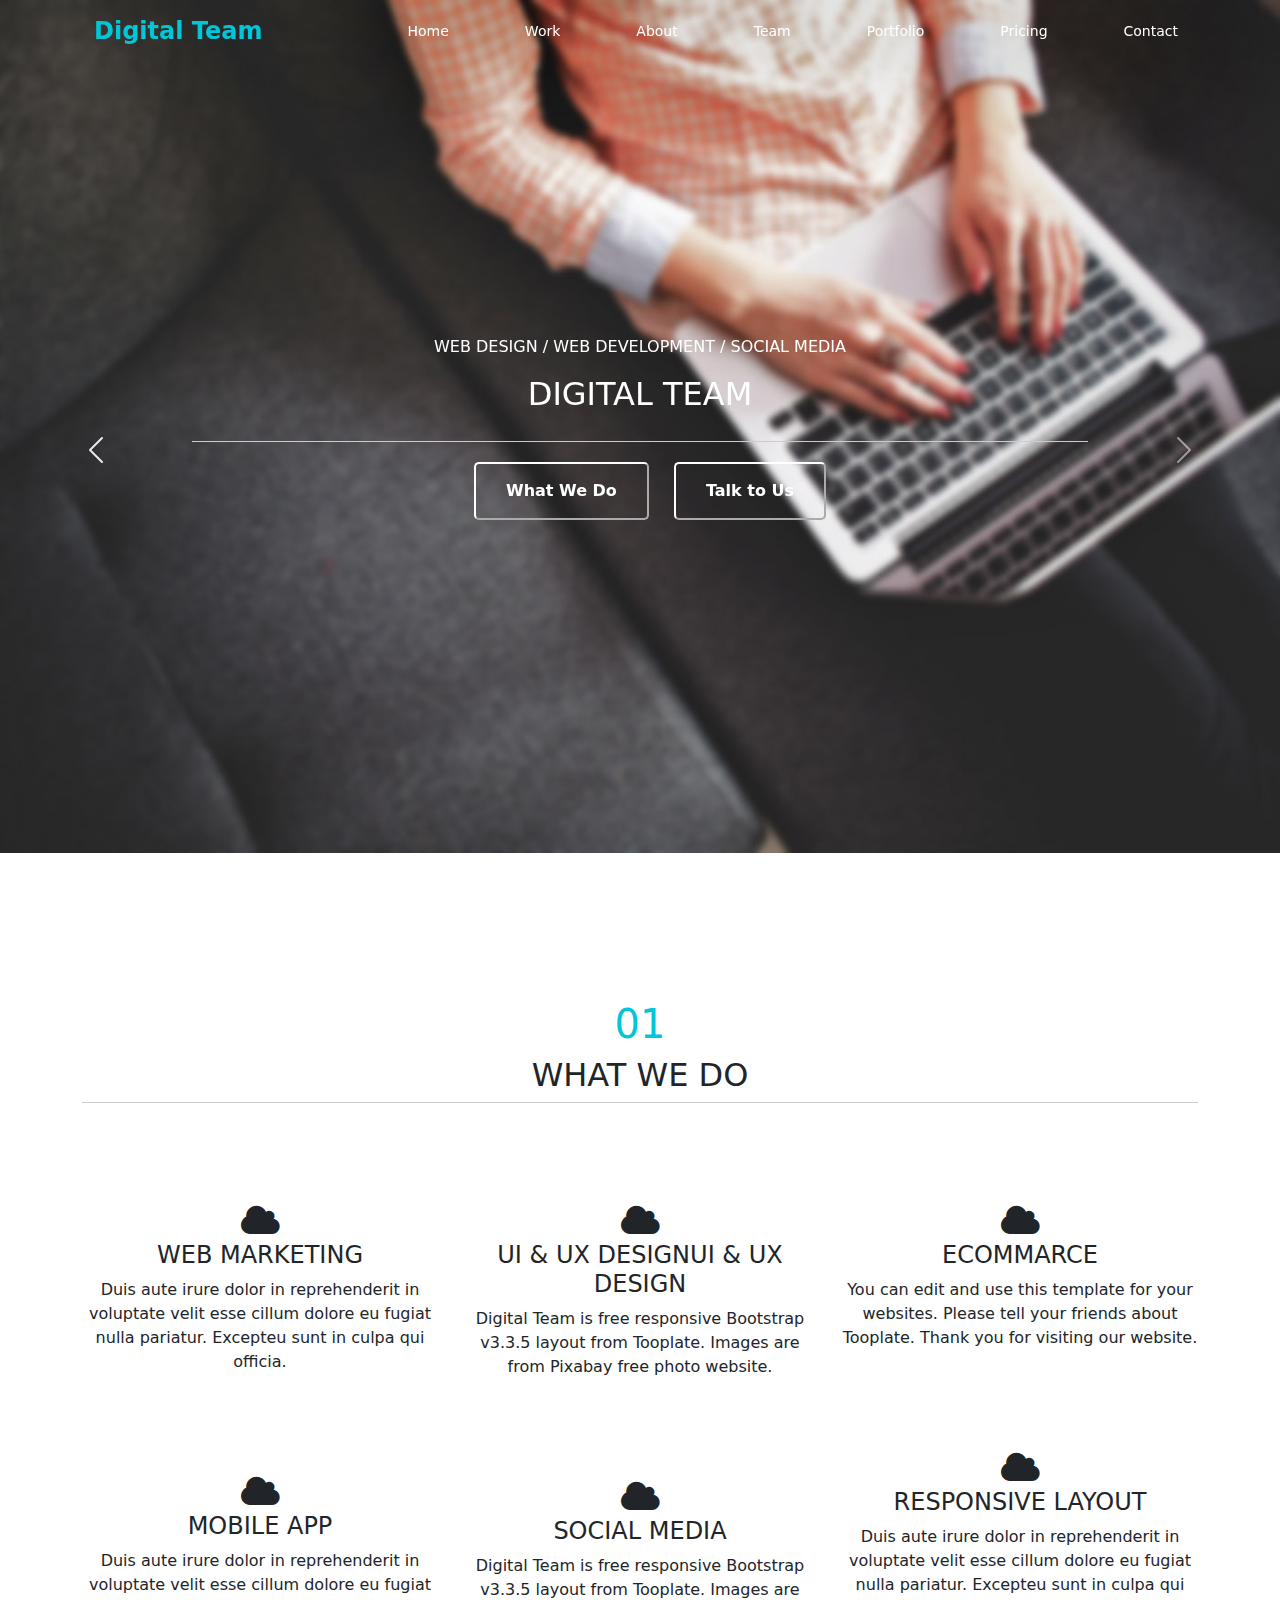
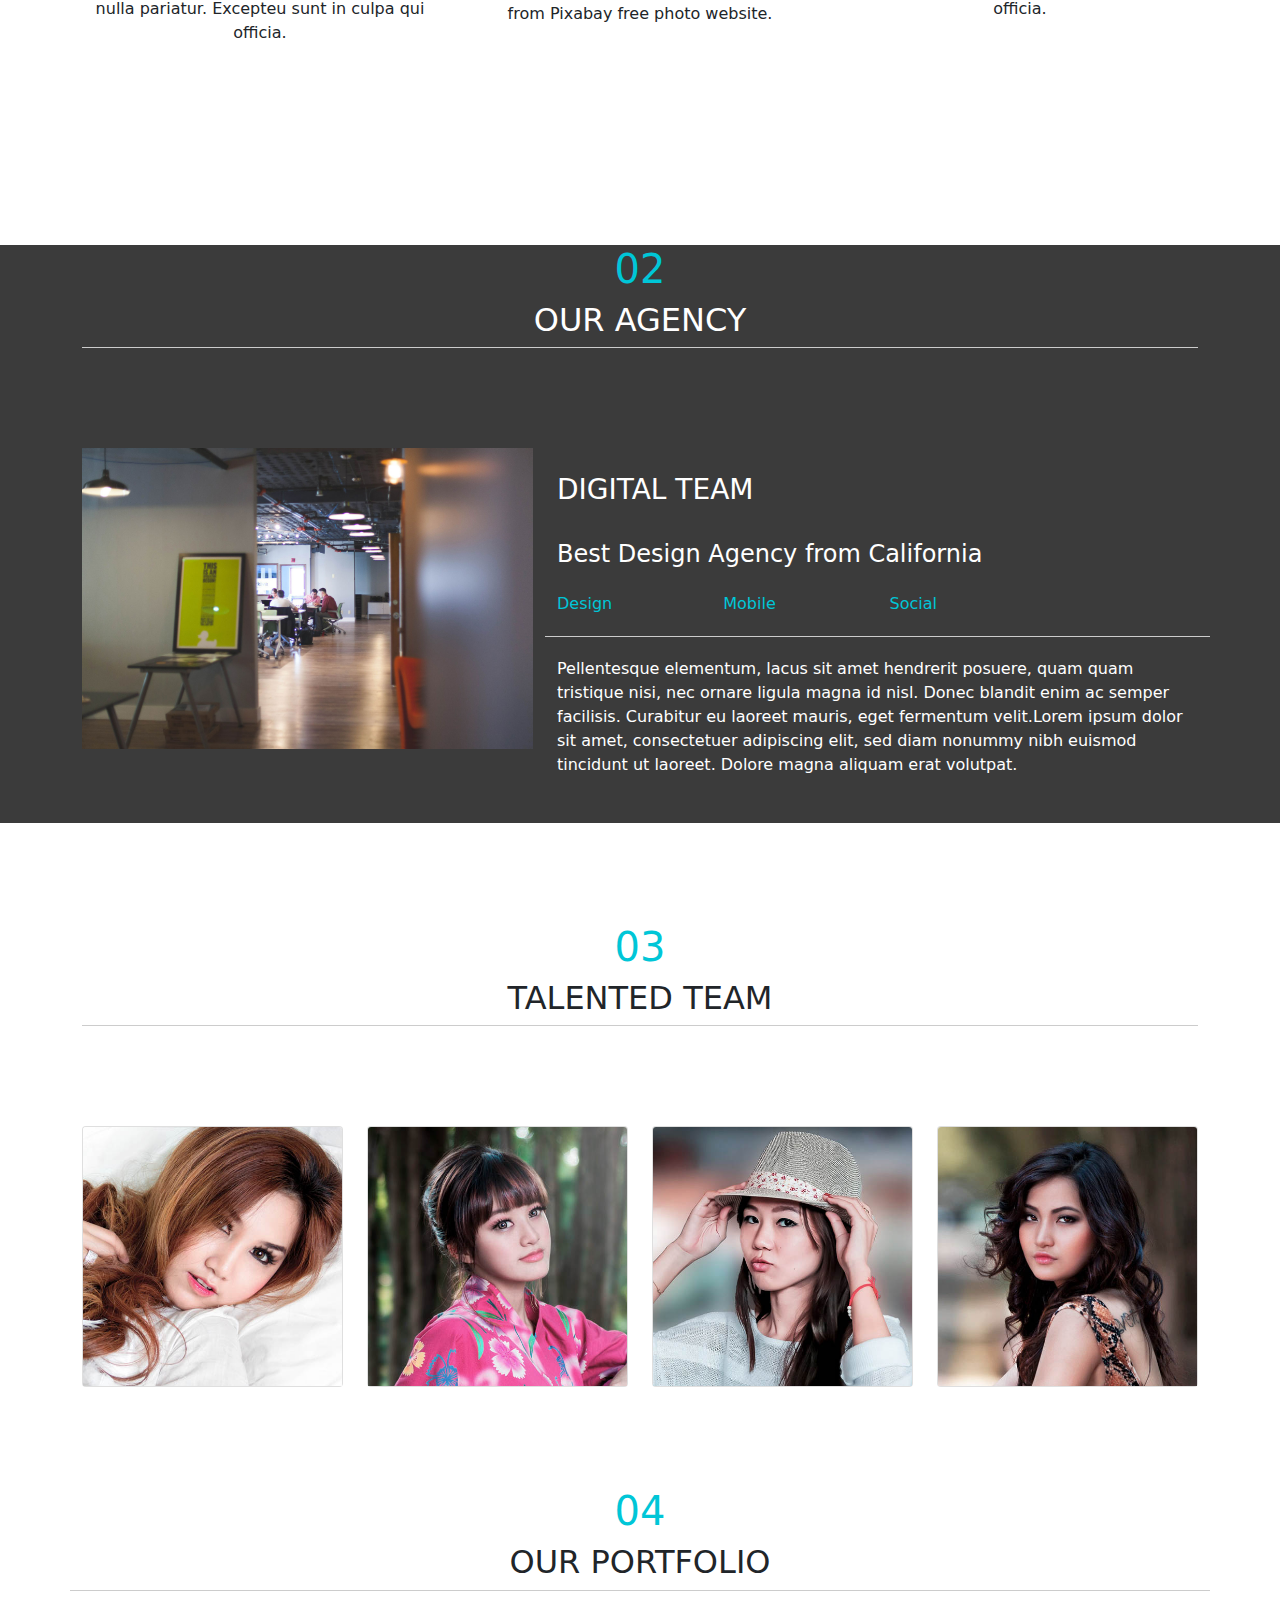
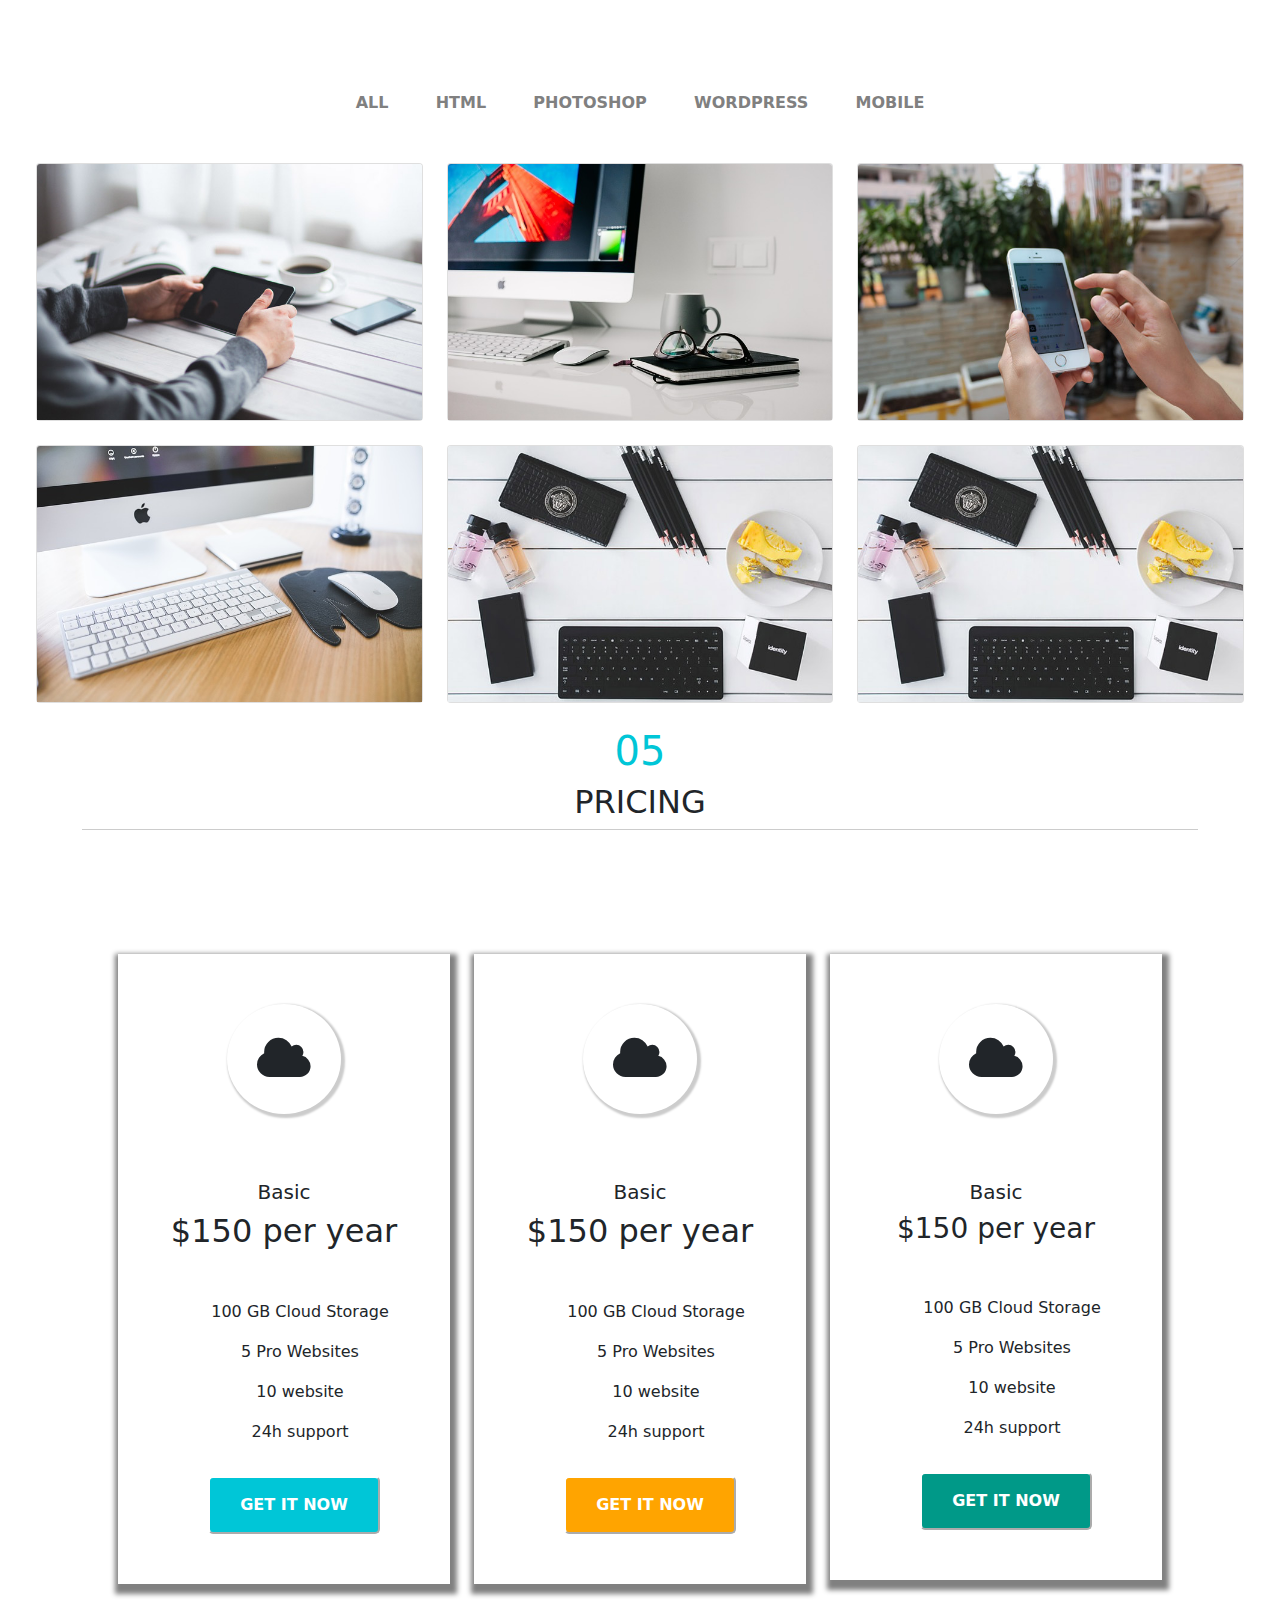
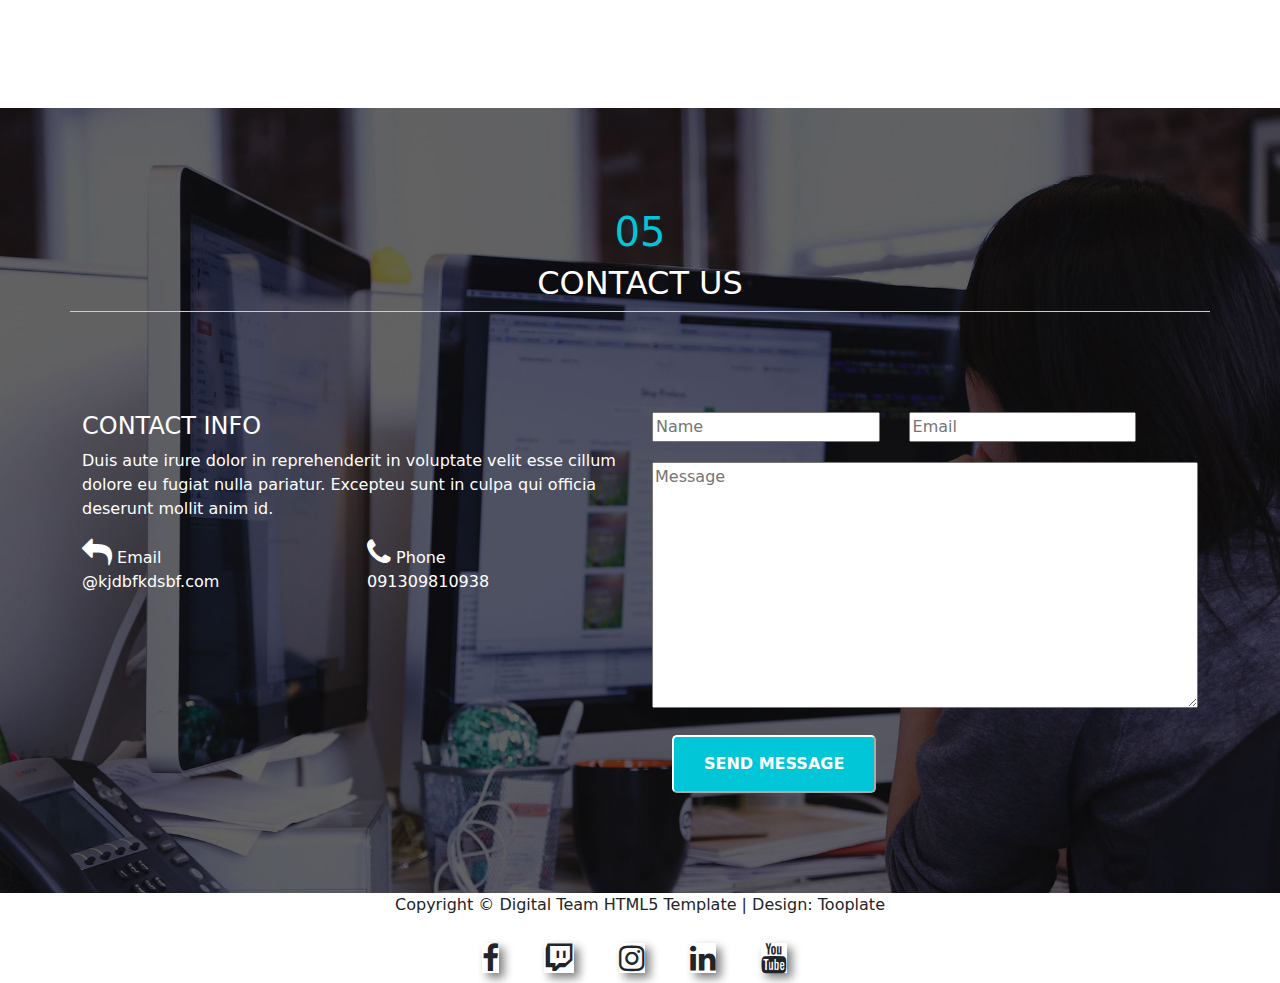
==== class-11/index.html @ ef55bce1 "push" ====
<!DOCTYPE html>
<html lang="en">
<head>
    <meta charset="UTF-8">
    <meta http-equiv="X-UA-Compatible" content="IE=edge">
    <meta name="viewport" content="width=device-width, initial-scale=1.0">
    <link rel="stylesheet" href="https://cdnjs.cloudflare.com/ajax/libs/font-awesome/4.7.0/css/font-awesome.min.css">
    <link rel="stylesheet" href="css/bootstrap.min.css">
    <link rel="stylesheet" href="css/style.css">
    <title></title>
</head>
<body>
    <div class="nav-section ">
        <nav class="navbar navbar-expand-lg fixed-top container">
            <div class="container-fluid">
              <a class="navbar-brand logo" href="#">Digital Team</a>
              <button class="navbar-toggler" type="button" data-bs-toggle="collapse" data-bs-target="#navbarNav" aria-controls="navbarNav" aria-expanded="false" aria-label="Toggle navigation">
                <span class="navbar-toggler-icon"></span>
              </button>
              <div class="collapse navbar-collapse justify-content-end" id="navbarNav">
                <ul class="navbar-nav">
                  <li class="nav-item">
                    <a class="nav-link active" aria-current="page" href="#home">Home</a>
                  </li>
                  <li class="nav-item">
                    <a class="nav-link" href="#work">Work</a>
                  </li>
                  <li class="nav-item">
                    <a class="nav-link" href="#about">About</a>
                  </li>
                  <li class="nav-item">
                    <a class="nav-link" href="#team">Team</a>
                  </li>
                  <li class="nav-item">
                    <a class="nav-link" href="#portfolio">Portfolio</a>
                  </li>
                  <li class="nav-item">
                    <a class="nav-link" href="#">Pricing</a>
                  </li>
                  <li class="nav-item">
                    <a class="nav-link" href="#">Contact</a>
                  </li>  
                </ul>
              </div>
            </div>
          </nav>
    </div>
    <section id="home">
        <div class="sec1-img">
            <div id="carouselExampleCaptions" class="carousel slide" data-bs-ride="carousel">
                <div class="carousel-inner">
                  <div class="carousel-item active">
                    <img src="images/home-bg-slideshow1.jpg" class="d-block w-100" alt="...">
                    <div class="carousel-caption d-none d-md-block">
                      <p>WEB DESIGN / WEB DEVELOPMENT / SOCIAL MEDIA</p>
                      <h2>DIGITAL TEAM</h2>
                      <div class="btn-div">
                        <button class="btn-sec1">What We Do</button>
                        <button class="btn-sec1">Talk to Us</button>
                      </div>
                    </div>
                  </div>
                  <div class="carousel-item">
                    <img src="images/home-bg-slideshow2.jpg" class="d-block w-100" alt="...">
                    <div class="carousel-caption d-none d-md-block">
                      <p>WEB DESIGN / WEB DEVELOPMENT / SOCIAL MEDIA</p>
                      <h2>DIGITAL TEAM</h2>
                      <div class="btn-div">
                        <button class="btn-sec1">What We Do</button>
                        <button class="btn-sec1">Talk to Us</button>
                      </div>
                    </div>
                  </div>
                </div>
                <button class="carousel-control-prev" type="button" data-bs-target="#carouselExampleCaptions" data-bs-slide="prev">
                  <span class="carousel-control-prev-icon" aria-hidden="true"></span>
                  <span class="visually-hidden">Previous</span>
                </button>
                <button class="carousel-control-next" type="button" data-bs-target="#carouselExampleCaptions" data-bs-slide="next">
                  <span class="carousel-control-next-icon" aria-hidden="true"></span>
                  <span class="visually-hidden">Next</span>
                </button>
              </div>
        </div>
    </section>

    <section class="container sec2" id="work">
        <div class="col-md-12 sec2-starts">
            <h1 class="sec2-h1">01</h1>
            <h2 class="sec2-h2">What We Do</h2>
        </div>
        <div class="work-zone row">
          <div class="col-md-4">
            <div class="col-md-12 service">
              <div class="sec2-icons">
                <i class="fa fa-cloud" style="font-size:36px"></i>
              </div>
              <h4>Web Marketing</h4>
            <p>Duis aute irure dolor in reprehenderit in voluptate velit esse cillum dolore eu fugiat nulla pariatur. Excepteu sunt in culpa qui officia.</p>
            </div>
            <div class="col-md-12 service">
              <div class="sec2-icons">
                <i class="fa fa-cloud" style="font-size:36px"></i>
              </div>
              <h4>Mobile App</h4>
            <p>Duis aute irure dolor in reprehenderit in voluptate velit esse cillum dolore eu fugiat nulla pariatur. Excepteu sunt in culpa qui officia.</p>
            </div>
          </div>
          <div class="col-md-4">
            <div class="col-md-12 service">
              <div class="sec2-icons">
                <i class="fa fa-cloud" style="font-size:36px"></i>
              </div>
              <h4>UI & UX DESIGNUI & UX DESIGN</h4>
            <p>Digital Team is free responsive Bootstrap v3.3.5 layout from Tooplate. Images are from Pixabay free photo website.</p>
            </div>
            <div class="col-md-12 service">
              <div class="sec2-icons">
                <i class="fa fa-cloud" style="font-size:36px"></i>
              </div>
              <h4>Social Media</h4>
            <p>Digital Team is free responsive Bootstrap v3.3.5 layout from Tooplate. Images are from Pixabay free photo website.</p>
            </div>
          </div>
          <div class="col-md-4">
            <div class="col-md-12 service">
              <div class="sec2-icons">
                <i class="fa fa-cloud" style="font-size:36px"></i>
              </div>
            <h4>ECOMMARCE</h4>
            <P>You can edit and use this template for your websites. Please tell your friends about Tooplate. Thank you for visiting our website.</P>
            </div>
            <div class="col-md-12 service">
              <div class="sec2-icons">
                <i class="fa fa-cloud" style="font-size:36px"></i>
              </div>
            <h4>Responsive Layout</h4>
            <p>Duis aute irure dolor in reprehenderit in voluptate velit esse cillum dolore eu fugiat nulla pariatur. Excepteu sunt in culpa qui officia.</p>
            </div>
          </div>
        </div>
    </section>
    <section class="sec3" id="about">
      <div class="container">
        <div class="col-md-12 sec2-starts">
          <h1 class="sec2-h1">02</h1>
          <h2 class="sec2-h2">Our Agency</h2>
        </div>
      
        <div class="row">
          <div class="col-md-5 sec3-img">
            <img src="images/about-img.jpg" alt="">
          </div>
        <div class="col-md-7">
          <h3>DIGITAL TEAM</h3>
          <h4>Best Design Agency from California</h4>
          <div class="row sec3-about">
            <div class="col-md-3"><a href="">Design</a></div>
            <div class="col-md-3"><a href="">Mobile</a></div>
            <div class="col-md-6"><a href="Social">Social</a></div>
          </div>
          <p>Pellentesque elementum, lacus sit amet hendrerit posuere, quam quam tristique nisi, nec ornare ligula magna id nisl. Donec blandit enim ac semper facilisis. Curabitur eu laoreet mauris, eget fermentum velit.Lorem ipsum dolor sit amet, consectetuer adipiscing elit, sed diam nonummy nibh euismod tincidunt ut laoreet. Dolore magna aliquam erat volutpat.</p>
        </div>
        </div>
    </div>
    </section>


    <section class="container sec-4" id="team">
      <div class="sec2-starts">
        <h1 class="sec2-h1">03</h1>
        <h2 class="sec2-h2">TALENTED TEAM</h2>
      </div>
      <div class="row row-cols-1 row-cols-md-4 g-4">
        <div class="col">
          <div class="card">
            <img src="images/team1.jpg" class="card-img-top" alt="...">
          </div>
        </div>
        <div class="col">
          <div class="card">
            <img src="images/team2.jpg" class="card-img-top" alt="...">
          </div>
        </div>
        <div class="col">
          <div class="card">
            <img src="images/team3.jpg" class="card-img-top" alt="...">
          </div>
        </div>
        <div class="col">
          <div class="card">
            <img src="images/team4.jpg" class="card-img-top" alt="...">
          </div>
        </div>
      </div>
    </section>

    <section class="sec-5" id="portfolio">
      <div class="sec2-starts container">
        <h1 class="sec2-h1">04</h1>
        <h2 class="sec2-h2">OUR PORTFOLIO</h2>
      </div>
      <div class="pol">
        <div class="col-md-3"></div>
        <div class="col-md-6  d-flex justify-content-around container portfolio-part">
        <li><a href="">all</a></li>
        <li><a href="">html</a></li>
        <li><a href="">photoshop</a></li>
        <li><a href="">wordpress</a></li>
        <li><a href="">mobile</a></li>
        </div>
        <div class="col-md-3"></div>
      </div>
      <div class="row row-cols-1 row-cols-md-3 g-4 m-4">
        <div class="col">
          <div class="card">
            <img src="images/portfolio-img1.jpg" class="card-img-top" alt="...">
          </div>
        </div>
        <div class="col">
          <div class="card">
            <img src="images/portfolio-img2.jpg" class="card-img-top" alt="...">
          </div>
        </div>
        <div class="col">
          <div class="card">
            <img src="images/portfolio-img4.jpg" class="card-img-top" alt="...">
          </div>
        </div>
        <div class="col">
          <div class="card">
            <img src="images/portfolio-img5.jpg" class="card-img-top" alt="...">
          </div>
        </div>
        <div class="col">
          <div class="card">
            <img src="images/portfolio-img6.jpg" class="card-img-top" alt="...">
          </div>
        </div>
        <div class="col">
          <div class="card">
            <img src="images/portfolio-img6.jpg" class="card-img-top" alt="...">
          </div>
        </div>
      </div>
    </section>

    <section class="container sec-6">
      <div class="sec2-starts container">
        <h1 class="sec2-h1">05</h1>
        <h2 class="sec2-h2">Pricing</h2>
      </div>
      <div class="row row-cols-1 row-cols-md-3 g-4 m-4">
        <div class="col">
          <div class="cards">
            <div class="sec6-icons">
              <i class="fa fa-cloud" style="font-size:50px"></i>
            </div>
            <div class="card-body">
              <h5 class="card-title">Basic</h5>
              <h2 class="card-text"> <span>$150</span> per year </h2>
            </div>
            <ul class="list">
              <li class="list-item"><p>100 GB Cloud Storage</p></li>
              <li class="list-item"><p>5 Pro Websites</p></li>
              <li class="list-item"><p>10 website</p></li>
              <li class="list-item"><p>24h support</p></li>
            </ul>
            <div class="card-body">
              <button class="btn1">get it now</button>
            </div>
          </div>
        </div>

        <div class="col">
          <div class="cards">
            <div class="sec6-icons">
              <i class="fa fa-cloud" style="font-size:50px"></i>
            </div>
            <div class="card-body">
              <h5 class="card-title">Basic</h5>
              <h2 class="card-text"> <span>$150</span> per year </h2>
            </div>
            <ul class="list">
              <li class="list-item"><p>100 GB Cloud Storage</p></li>
              <li class="list-item"><p>5 Pro Websites</p></li>
              <li class="list-item"><p>10 website</p></li>
              <li class="list-item"><p>24h support</p></li>
            </ul>
            <div class="card-body">
              <button class="btn2">get it now</button>
            </div>
          </div>
        </div>

        <div class="col">
          <div class="cards">
            <div class="sec6-icons">
              <i class="fa fa-cloud" style="font-size:50px"></i>
            </div>
            <div class="card-body">
              <h5 class="card-title">Basic</h5>
              <h3 class="card-text"> <span>$150</span> per year </h3>
            </div>
            <ul class="list">
              <li class="list-item"><p>100 GB Cloud Storage</p></li>
              <li class="list-item"><p>5 Pro Websites</p></li>
              <li class="list-item"><p>10 website</p></li>
              <li class="list-item"><p>24h support</p></li>
            </ul>
            <div class="card-body">
              <button class="btn3">get it now</button>
            </div>
          </div>
        </div>
      </div>
    </section>

    <section class="sec7">
      <div class="sec2-starts container">
        <h1 class="sec2-h1">05</h1>
        <h2 class="sec7-h2">Contact us</h2>
      </div>
      <div class="container">
        <div class="row">
          <div class="col-md-6">
            <h4>contact info</h4>
            <p>Duis aute irure dolor in reprehenderit in voluptate velit esse cillum dolore eu fugiat nulla pariatur. Excepteu sunt in culpa qui officia deserunt mollit anim id.</p>
            <div class="row">
              <div class="col-md-6"> <i class="fa fa-mail-reply" style="font-size:30px"></i> Email
              <p>@kjdbfkdsbf.com</p>
              </div>
              <div class="col-md-6"> <i class="fa fa-phone" style="font-size:30px"></i> Phone
              <p>091309810938</p>
              </div>
            </div>
          </div>
          
          <div class="col-md-6">
              <input type="text" name="" id="" placeholder="Name" class="col-md-5 input me-4">
              <input type="email" name="" id="" placeholder="Email" class="col-md-5 input">
              <textarea name="" id="" cols="30" rows="10" placeholder="Message" class="col-md-12 input"></textarea>
              <button class="btn1">Send Message</button>
          </div>
        </div>
      </div>
    </section>
    <section class="container copy">
      <p>Copyright © Digital Team HTML5 Template | Design: Tooplate</p>
      <div class="row">
        <div class="col-md-4"></div>
        <div class="col-md-6 copyright-icon">
          <i class="fa fa-facebook" style="font-size:30px"></i>
          <i class="fa fa-twitch" style="font-size:30px"></i>
          <i class="fa fa-instagram" style="font-size:30px"></i>
          <i class="fa fa-linkedin" style="font-size:30px"></i>
          <i class="fa fa-youtube" style="font-size:30px"></i>
        </div>
        <div class="col-md-3"></div>
      </div>
    </section>


<script src="js/bootstrap.bundle.min.js"></script>
<script src="js/bootstrap.bundle.min.js.map"></script>
</html>
---- class-11/css/style.css ----
body{
    font-family: 'Courier New', ;
}
.nav-section{
    background-color: transparent;
    /* position: fixed; */
}
.logo{
    color: #00c6d7;
    font-weight: 600;
    font-size: 24px;
}
.nav-link{
    color: #fff;
    font-size: 14px;
    font-weight: 500;
}

.navbar-nav > li{
    margin-left: 30px;
    padding-left: 30px;
}
.nav-link:focus, .nav-link:hover{
    color: #00c6d7;
}
.carousel-item{
    height: 100vh;
}
.carousel-caption {
    top: 35%;
}
.carousel-caption h2{
    padding-bottom: 20px;
}
.btn-div{
    border-top: #ccc 1px solid;
    padding-top: 20px;
}
.btn-sec1{
    background: transparent;
    color: #fff;
    font-weight: 700;
    border-color: #fff;
    padding: 15px 30px;
    border-radius: 5px;
    margin-left: 20px;
}
.btn-sec1:focus{
    background: #00c6d7;
}
.sec2{
    margin-top: 100px;
    margin-bottom: 100px;
}
.service{
    margin-bottom: 100px;
}
.sec2-starts{
    margin-bottom: 100px;
    border-bottom: 1px solid #ccc;
}
.sec2-h1{
    color: #00c6d7;
    text-align: center;
    text-transform: uppercase;
}
.sec2-h2{
    text-align: center;
    text-transform: uppercase;
}
.work-zone  h4{
    text-transform: uppercase;
}
.work-zone{
    text-align: center;
}
.sec3{
    background-color: #3b3b3b;
    color: #fff;
    padding-bottom: 30px;
}
.sec3-img img{
    width: 100%;
}
.sec3 h3{
    padding-top: 25px;
    padding-bottom: 25px;
}
.sec3 h4{
    padding-bottom: 15px;
}
.sec3-about{
    border-bottom: #ccc 1px solid;
    padding-bottom: 20px;
}
.sec3-about a{
    text-decoration: none;
    color: #00c6d7;
}
.sec3-about a:focus{
    color: #fff;
}
.sec3 p{
    padding-top: 20px;
}
.sec-4{
    margin-top: 100px;
    margin-bottom: 100px;
}
.portfolio-part li{
    text-align: center;
    list-style: none;
}
.portfolio-part li a{
    text-decoration: none;
    text-transform: uppercase;
    color: gray;
    font-weight: 700;
}
.sec-6{
    padding-bottom: 100px;
}
.sec6-icons{
    text-align: center;
}
.sec6-icons i{
    text-align: center;
    padding: 30px;
    border-radius: 50%;
    margin-top: 50px;
    margin-bottom: 50px;
    box-shadow: #ccc 2px 2px 2px 2px;
}
.card-body{
    text-align: center;
    padding-bottom: 50px;
}
.list-item{
    text-align: center;
    list-style: none;
}
.cards{
    box-shadow: 2px 5px 5px 5px gray;
}
.btn1{
    background: #00c6d7;
    color: #fff;
    font-weight: 700;
    border-color: #fff;
    padding: 15px 30px;
    border-radius: 5px;
    margin-left: 20px;
    text-transform: uppercase;
    
}
.btn1:focus:focus{
    background: #3b3b3b;
}
.btn2{
    background: #ffa400;
    color: #fff;
    font-weight: 700;
    border-color: #fff;
    padding: 15px 30px;
    border-radius: 5px;
    margin-left: 20px;
    text-transform: uppercase;
    
}
.btn2:focus{
    background: #3b3b3b;
}
.btn3{
    background: #009988;
    color: #fff;
    font-weight: 700;
    border-color: #fff;
    padding: 15px 30px;
    border-radius: 5px;
    margin-left: 20px;
    text-transform: uppercase;
    
}
.btn3:focus{
    background: #3b3b3b;
}
.sec7{
    background-image: url(../images/contact-bg.jpg);
    background-size: cover;
    color: #fff;
    padding-top: 100px;
    padding-bottom: 100px;
}.sec7-h2{
    color: #fff;
    text-align: center;
    text-transform: uppercase;
}
.sec7 h4{
    text-transform: uppercase;
}
.input{
    margin-bottom: 20px;
}
.copy p{
    text-align: center;
}
.copyright-icon i{
    margin: 10px 20px;
    padding-left: 15px 30px;
    box-shadow: 5px 5px 10px  gray;
    background-color: transparent;
    text-align: center;
}
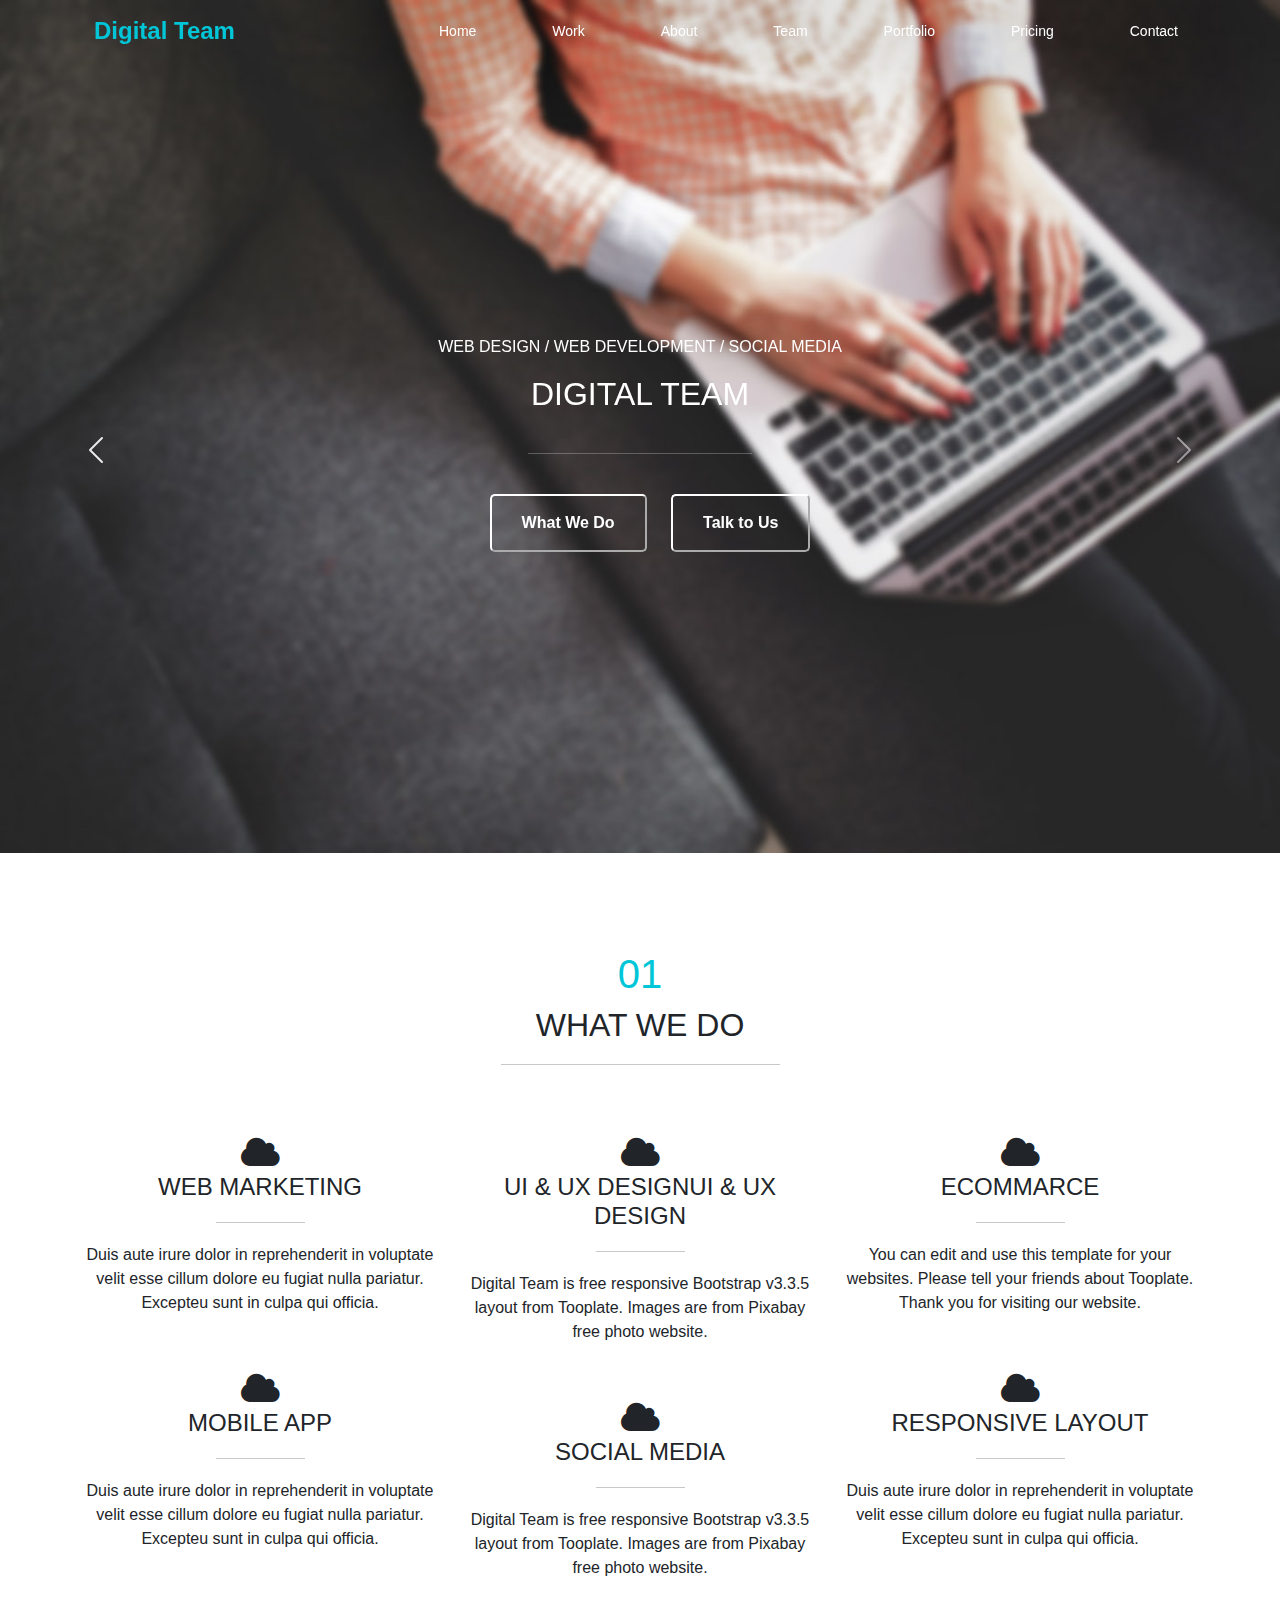
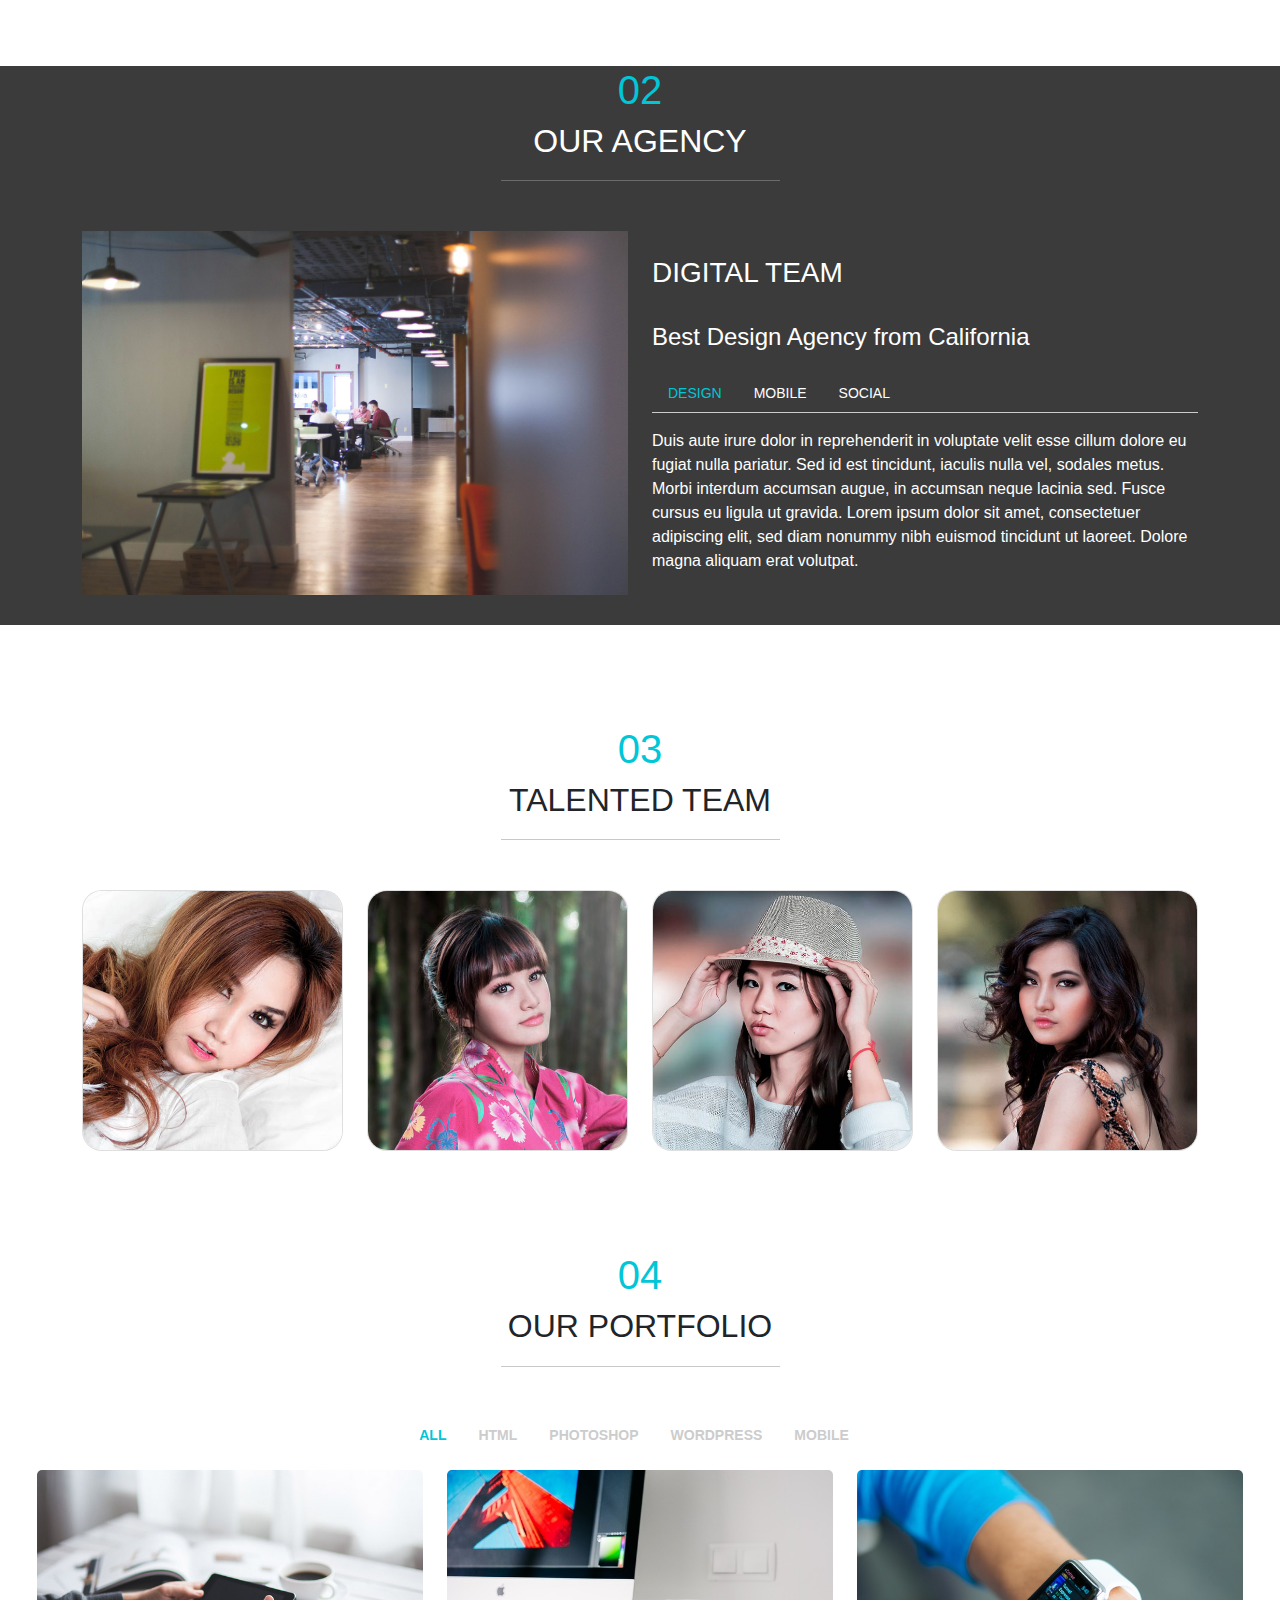
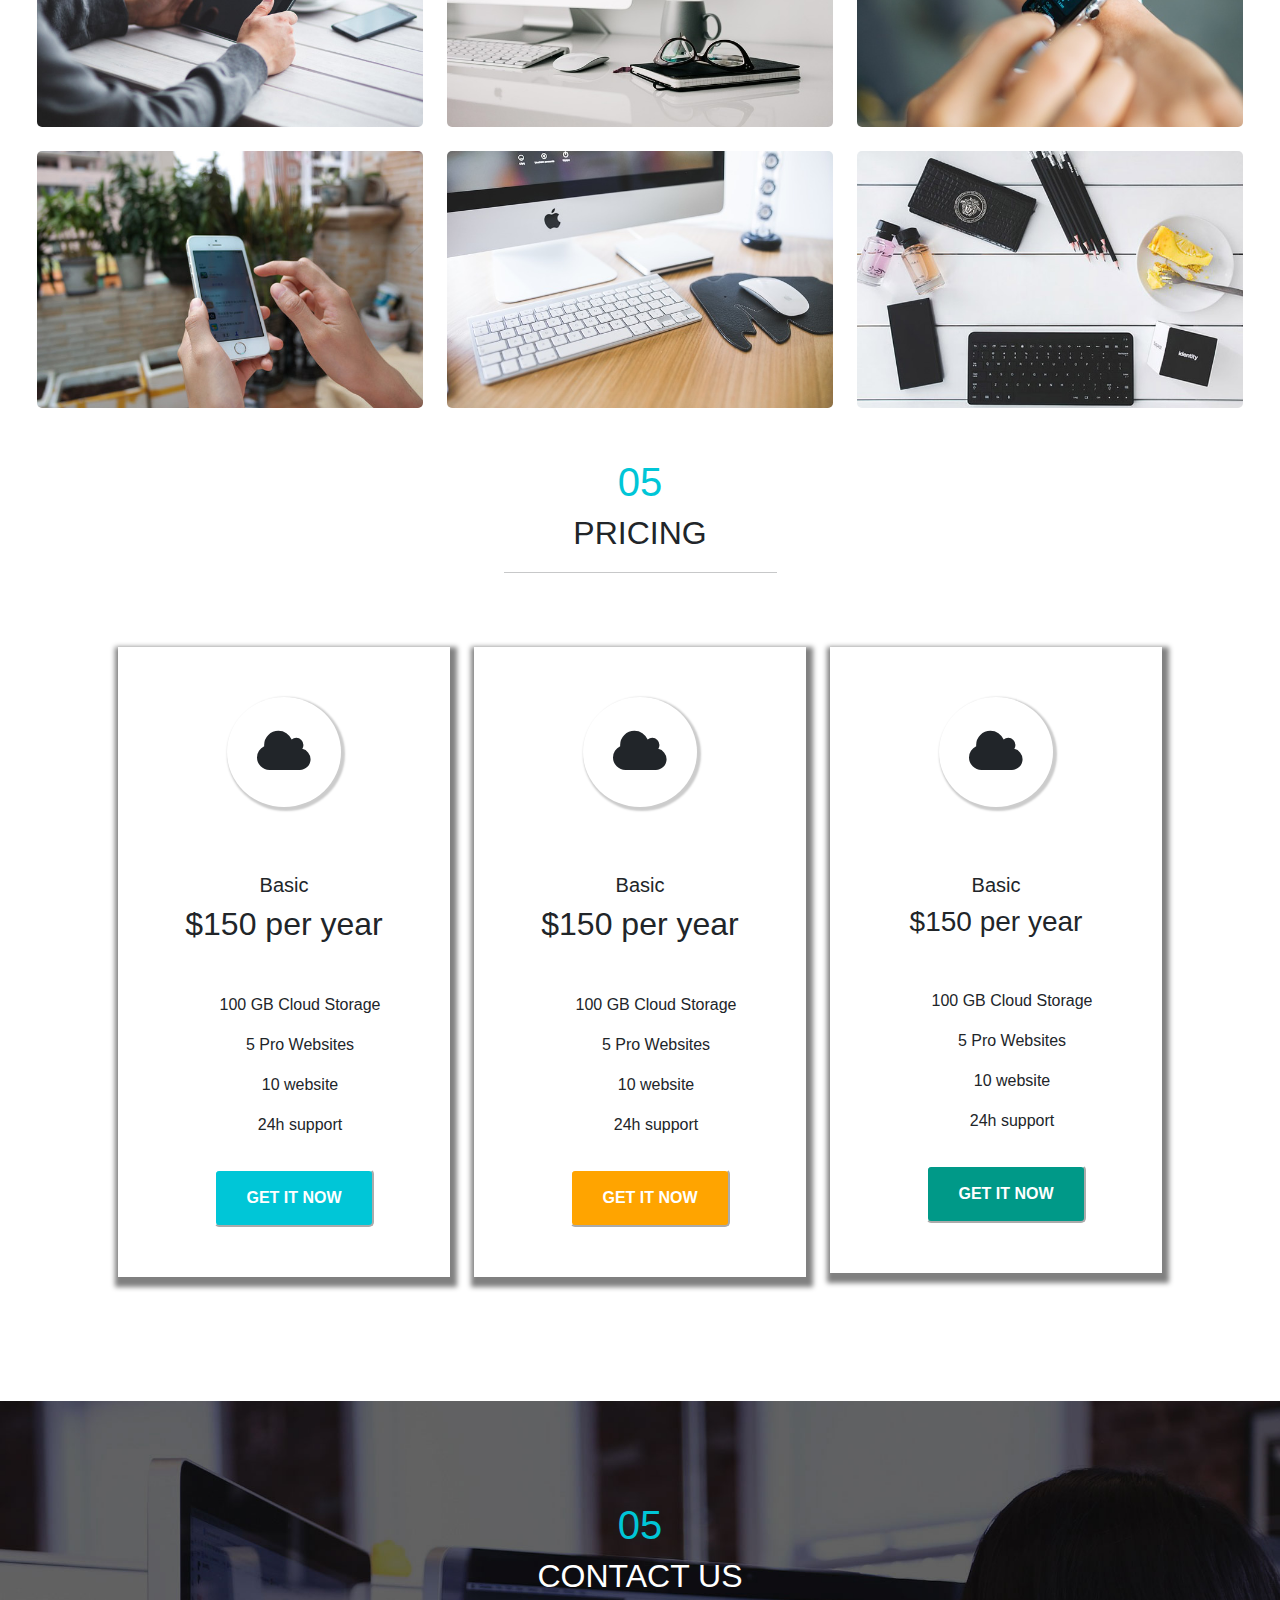
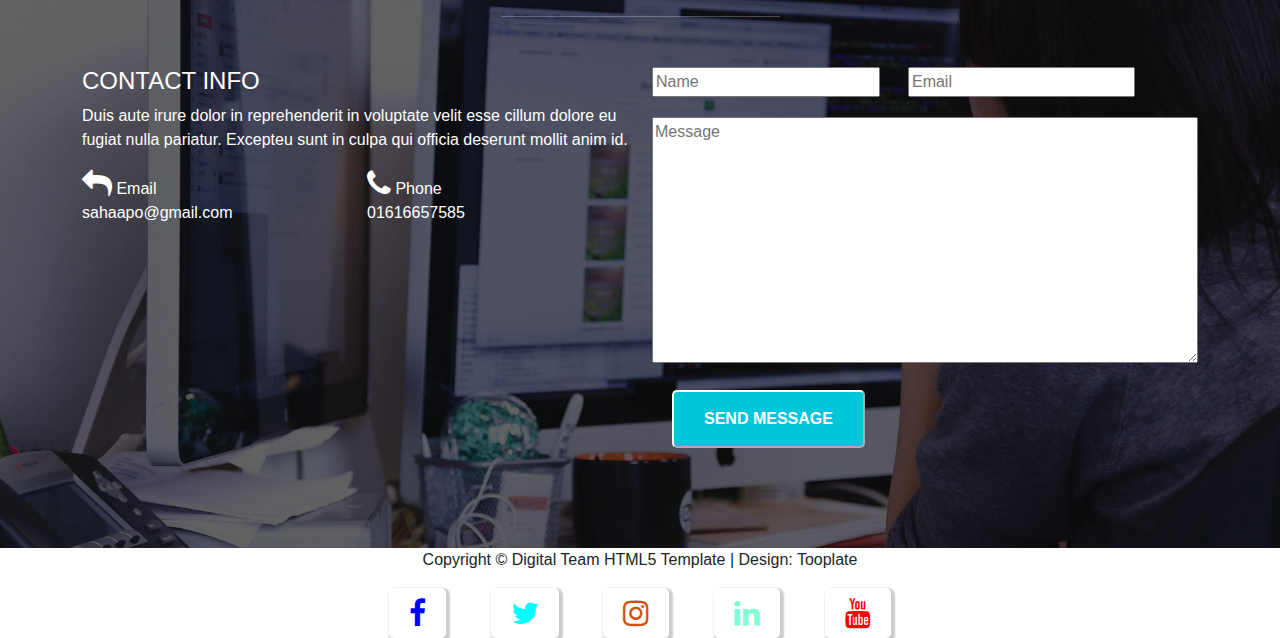
==== commit e3a88854: "push" ====
--- a/class-11/index.html
+++ b/class-11/index.html
@@ -10,7 +10,7 @@
     <title></title>
 </head>
 <body>
-    <div class="nav-section ">
+    <div class="nav-section">
         <nav class="navbar navbar-expand-lg fixed-top container">
             <div class="container-fluid">
               <a class="navbar-brand logo" href="#">Digital Team</a>
@@ -35,10 +35,10 @@
                     <a class="nav-link" href="#portfolio">Portfolio</a>
                   </li>
                   <li class="nav-item">
-                    <a class="nav-link" href="#">Pricing</a>
-                  </li>
-                  <li class="nav-item">
-                    <a class="nav-link" href="#">Contact</a>
+                    <a class="nav-link" href="#price">Pricing</a>
+                  </li>
+                  <li class="nav-item">
+                    <a class="nav-link" href="#contact">Contact</a>
                   </li>  
                 </ul>
               </div>
@@ -54,6 +54,7 @@
                     <div class="carousel-caption d-none d-md-block">
                       <p>WEB DESIGN / WEB DEVELOPMENT / SOCIAL MEDIA</p>
                       <h2>DIGITAL TEAM</h2>
+                      <hr>
                       <div class="btn-div">
                         <button class="btn-sec1">What We Do</button>
                         <button class="btn-sec1">Talk to Us</button>
@@ -65,9 +66,11 @@
                     <div class="carousel-caption d-none d-md-block">
                       <p>WEB DESIGN / WEB DEVELOPMENT / SOCIAL MEDIA</p>
                       <h2>DIGITAL TEAM</h2>
+                      <hr>
                       <div class="btn-div">
                         <button class="btn-sec1">What We Do</button>
                         <button class="btn-sec1">Talk to Us</button>
+
                       </div>
                     </div>
                   </div>
@@ -88,6 +91,7 @@
         <div class="col-md-12 sec2-starts">
             <h1 class="sec2-h1">01</h1>
             <h2 class="sec2-h2">What We Do</h2>
+            <hr>
         </div>
         <div class="work-zone row">
           <div class="col-md-4">
@@ -96,6 +100,7 @@
                 <i class="fa fa-cloud" style="font-size:36px"></i>
               </div>
               <h4>Web Marketing</h4>
+              <hr>
             <p>Duis aute irure dolor in reprehenderit in voluptate velit esse cillum dolore eu fugiat nulla pariatur. Excepteu sunt in culpa qui officia.</p>
             </div>
             <div class="col-md-12 service">
@@ -103,6 +108,7 @@
                 <i class="fa fa-cloud" style="font-size:36px"></i>
               </div>
               <h4>Mobile App</h4>
+              <hr>
             <p>Duis aute irure dolor in reprehenderit in voluptate velit esse cillum dolore eu fugiat nulla pariatur. Excepteu sunt in culpa qui officia.</p>
             </div>
           </div>
@@ -112,15 +118,17 @@
                 <i class="fa fa-cloud" style="font-size:36px"></i>
               </div>
               <h4>UI & UX DESIGNUI & UX DESIGN</h4>
+              <hr>
+              <p>Digital Team is free responsive Bootstrap v3.3.5 layout from Tooplate. Images are from Pixabay free photo website.</p>
+            </div>
+            <div class="col-md-12 service">
+              <div class="sec2-icons">
+                <i class="fa fa-cloud" style="font-size:36px"></i>
+              </div>
+              <h4>Social Media</h4>
+              <hr>
             <p>Digital Team is free responsive Bootstrap v3.3.5 layout from Tooplate. Images are from Pixabay free photo website.</p>
             </div>
-            <div class="col-md-12 service">
-              <div class="sec2-icons">
-                <i class="fa fa-cloud" style="font-size:36px"></i>
-              </div>
-              <h4>Social Media</h4>
-            <p>Digital Team is free responsive Bootstrap v3.3.5 layout from Tooplate. Images are from Pixabay free photo website.</p>
-            </div>
           </div>
           <div class="col-md-4">
             <div class="col-md-12 service">
@@ -128,6 +136,7 @@
                 <i class="fa fa-cloud" style="font-size:36px"></i>
               </div>
             <h4>ECOMMARCE</h4>
+            <hr>
             <P>You can edit and use this template for your websites. Please tell your friends about Tooplate. Thank you for visiting our website.</P>
             </div>
             <div class="col-md-12 service">
@@ -135,6 +144,7 @@
                 <i class="fa fa-cloud" style="font-size:36px"></i>
               </div>
             <h4>Responsive Layout</h4>
+            <hr>
             <p>Duis aute irure dolor in reprehenderit in voluptate velit esse cillum dolore eu fugiat nulla pariatur. Excepteu sunt in culpa qui officia.</p>
             </div>
           </div>
@@ -145,22 +155,42 @@
         <div class="col-md-12 sec2-starts">
           <h1 class="sec2-h1">02</h1>
           <h2 class="sec2-h2">Our Agency</h2>
-        </div>
-      
+          <hr>
+        </div>
         <div class="row">
-          <div class="col-md-5 sec3-img">
+          <div class="col-md-6 sec3-img">
             <img src="images/about-img.jpg" alt="">
           </div>
-        <div class="col-md-7">
+        <div class="col-md-6">
           <h3>DIGITAL TEAM</h3>
           <h4>Best Design Agency from California</h4>
-          <div class="row sec3-about">
-            <div class="col-md-3"><a href="">Design</a></div>
-            <div class="col-md-3"><a href="">Mobile</a></div>
-            <div class="col-md-6"><a href="Social">Social</a></div>
-          </div>
-          <p>Pellentesque elementum, lacus sit amet hendrerit posuere, quam quam tristique nisi, nec ornare ligula magna id nisl. Donec blandit enim ac semper facilisis. Curabitur eu laoreet mauris, eget fermentum velit.Lorem ipsum dolor sit amet, consectetuer adipiscing elit, sed diam nonummy nibh euismod tincidunt ut laoreet. Dolore magna aliquam erat volutpat.</p>
-        </div>
+
+          <ul class="nav nav-pills mb-3 agency" id="pills-tab" role="tablist">
+            <li class="nav-item" role="presentation">
+              <button class="nav-link active " id="pills-home-tab" data-bs-toggle="pill" data-bs-target="#pills-home" type="button" role="tab" aria-controls="pills-home" aria-selected="true">DESIGN</button>
+            </li>
+            <li class="nav-item" role="presentation">
+              <button class="nav-link" id="pills-profile-tab" data-bs-toggle="pill" data-bs-target="#pills-profile" type="button" role="tab" aria-controls="pills-profile" aria-selected="false">MOBILE</button>
+            </li>
+            <li class="nav-item" role="presentation">
+              <button class="nav-link" id="pills-contact-tab" data-bs-toggle="pill" data-bs-target="#pills-contact" type="button" role="tab" aria-controls="pills-contact" aria-selected="false">SOCIAL</button>
+            </li>
+          </ul>
+          <div class="tab-content" id="pills-tabContent">
+            <div class="tab-pane fade show active" id="pills-home" role="tabpanel" aria-labelledby="pills-home-tab">Duis aute irure dolor in reprehenderit in voluptate velit esse cillum dolore eu fugiat nulla pariatur. Sed id est tincidunt, iaculis nulla vel, sodales metus. Morbi interdum accumsan augue, in accumsan neque lacinia sed. Fusce cursus eu ligula ut gravida.
+
+              Lorem ipsum dolor sit amet, consectetuer adipiscing elit, sed diam nonummy nibh euismod tincidunt ut laoreet. Dolore magna aliquam erat volutpat.</div>
+            <div class="tab-pane fade" id="pills-profile" role="tabpanel" aria-labelledby="pills-profile-tab">Aenean commodo ligula eget dolor. Lorem ipsum dolor sit amet, consectetuer adipiscing elit. Lorem ipsum dolor sit amet, consectetuer adipiscing elit.
+
+              Duis aute irure dolor in reprehenderit in voluptate velit esse cillum dolore eu fugiat nulla pariatur. Lorem ipsum dolor sit amet, consectetuer adipiscing elit, sed diam nonummy nibh euismod tincidunt ut laoreet.</div>
+            <div class="tab-pane fade" id="pills-contact" role="tabpanel" aria-labelledby="pills-contact-tab">Pellentesque elementum, lacus sit amet hendrerit posuere, quam quam tristique nisi, nec ornare ligula magna id nisl. Donec blandit enim ac semper facilisis. Curabitur eu laoreet mauris, eget fermentum velit.
+
+              Lorem ipsum dolor sit amet, consectetuer adipiscing elit, sed diam nonummy nibh euismod tincidunt ut laoreet. Dolore magna aliquam erat volutpat.</div>
+          </div>
+
+
+        </div>
+
         </div>
     </div>
     </section>
@@ -170,26 +200,67 @@
       <div class="sec2-starts">
         <h1 class="sec2-h1">03</h1>
         <h2 class="sec2-h2">TALENTED TEAM</h2>
+        <hr>
       </div>
       <div class="row row-cols-1 row-cols-md-4 g-4">
         <div class="col">
-          <div class="card">
+          <div class="card team-card">
             <img src="images/team1.jpg" class="card-img-top" alt="...">
-          </div>
-        </div>
-        <div class="col">
-          <div class="card">
+            <div class="img-back">
+              <h4>Marey</h4>
+              <h5>Seniour Developer</h5>
+              <hr>
+              <div class="team-icons">
+                <i class="fa fa-facebook t-icon" style="color: blue;"></i>
+                <i class="fa fa-twitter t-icon" style="color: aqua;"></i>
+                <i class="fa fa-linkedin-square t-icon" style="color: aqua;"></i>
+              </div>
+            </div>
+          </div>
+        </div>
+        <div class="col">
+          <div class="card team-card">
             <img src="images/team2.jpg" class="card-img-top" alt="...">
-          </div>
-        </div>
-        <div class="col">
-          <div class="card">
+            <div class="img-back">
+              <h4>Marey</h4>
+              <h5>Seniour Developer</h5>
+              <hr>
+              <div class="team-icons">
+                <i class="fa fa-facebook t-icon" style="color: blue;"></i>
+                <i class="fa fa-twitter t-icon" style="color: aqua;"></i>
+                <i class="fa fa-linkedin-square t-icon" style="color: aqua;"></i>
+              </div>
+            </div>
+          </div>
+        </div>
+        <div class="col">
+          <div class="card team-card">
             <img src="images/team3.jpg" class="card-img-top" alt="...">
-          </div>
-        </div>
-        <div class="col">
-          <div class="card">
+            <div class="img-back">
+              <h4>Marey</h4>
+              <h5>Seniour Developer</h5>
+              <hr>
+              <div class="team-icons">
+                <i class="fa fa-facebook t-icon" style="color: blue;"></i>
+                <i class="fa fa-twitter t-icon" style="color: aqua;"></i>
+                <i class="fa fa-linkedin-square t-icon" style="color: aqua;"></i>
+              </div>
+            </div>
+          </div>
+        </div>
+        <div class="col">
+          <div class="card team-card">
             <img src="images/team4.jpg" class="card-img-top" alt="...">
+            <div class="img-back">
+              <h4>Marey</h4>
+              <h5>Seniour Developer</h5>
+              <hr>
+              <div class="team-icons">
+                <i class="fa fa-facebook t-icon" style="color: blue;"></i>
+                <i class="fa fa-twitter t-icon" style="color: aqua;"></i>
+                <i class="fa fa-linkedin-square t-icon" style="color: aqua;"></i>
+              </div>
+            </div>
           </div>
         </div>
       </div>
@@ -199,56 +270,75 @@
       <div class="sec2-starts container">
         <h1 class="sec2-h1">04</h1>
         <h2 class="sec2-h2">OUR PORTFOLIO</h2>
+        <hr>
       </div>
       <div class="pol">
-        <div class="col-md-3"></div>
-        <div class="col-md-6  d-flex justify-content-around container portfolio-part">
-        <li><a href="">all</a></li>
-        <li><a href="">html</a></li>
-        <li><a href="">photoshop</a></li>
-        <li><a href="">wordpress</a></li>
-        <li><a href="">mobile</a></li>
-        </div>
-        <div class="col-md-3"></div>
-      </div>
-      <div class="row row-cols-1 row-cols-md-3 g-4 m-4">
-        <div class="col">
-          <div class="card">
-            <img src="images/portfolio-img1.jpg" class="card-img-top" alt="...">
-          </div>
-        </div>
-        <div class="col">
-          <div class="card">
-            <img src="images/portfolio-img2.jpg" class="card-img-top" alt="...">
-          </div>
-        </div>
-        <div class="col">
-          <div class="card">
-            <img src="images/portfolio-img4.jpg" class="card-img-top" alt="...">
-          </div>
-        </div>
-        <div class="col">
-          <div class="card">
-            <img src="images/portfolio-img5.jpg" class="card-img-top" alt="...">
-          </div>
-        </div>
-        <div class="col">
-          <div class="card">
-            <img src="images/portfolio-img6.jpg" class="card-img-top" alt="...">
-          </div>
-        </div>
-        <div class="col">
-          <div class="card">
-            <img src="images/portfolio-img6.jpg" class="card-img-top" alt="...">
-          </div>
-        </div>
-      </div>
-    </section>
-
-    <section class="container sec-6">
+        <ul class="nav nav-pills mb-3 container d-flex justify-content-center" id="pills-tab" role="tablist">
+          <li class="nav-item" role="presentation">
+            <button class="nav-link active port" id="pills-all-tab" data-bs-toggle="pill" data-bs-target="#pills-all" type="button" role="tab" aria-controls="pills-home" aria-selected="true">ALL</button>
+          </li>
+          <li class="nav-item" role="presentation">
+            <button class="nav-link port" id="pills-html-tab" data-bs-toggle="pill" data-bs-target="#pills-html" type="button" role="tab" aria-controls="pills-profile" aria-selected="false">HTML</button>
+          </li>
+          <li class="nav-item" role="presentation">
+            <button class="nav-link port" id="pills-photoshop-tab" data-bs-toggle="pill" data-bs-target="#pills-photoshop" type="button" role="tab" aria-controls="pills-contact" aria-selected="false">PHOTOSHOP</button>
+          </li>
+          <li class="nav-item" role="presentation">
+            <button class="nav-link port" id="pills-wordpress-tab" data-bs-toggle="pill" data-bs-target="#pills-wordpress" type="button" role="tab" aria-controls="pills-contact" aria-selected="false">WORDPRESS</button>
+          </li>
+          <li class="nav-item" role="presentation">
+            <button class="nav-link port" id="pills-mobile-tab" data-bs-toggle="pill" data-bs-target="#pills-mobile" type="button" role="tab" aria-controls="pills-contact" aria-selected="false">MOBILE</button>
+          </li>
+        </ul>
+        <div class="tab-content row-margin" id="pills-tabContent">
+          <div class="tab-pane fade show active" id="pills-all" role="tabpanel" aria-labelledby="pills-home-tab">
+            <div class="row g-4">
+            <div class="col-md-4 port-img"><img src="images/portfolio-img1.jpg" alt=""></div>
+            <div class="col-md-4 port-img"><img src="images/portfolio-img2.jpg" alt=""></div>
+            <div class="col-md-4 port-img"><img src="images/portfolio-img3.jpg" alt=""></div>
+            <div class="col-md-4 port-img"><img src="images/portfolio-img4.jpg" alt=""></div>
+            <div class="col-md-4 port-img"><img src="images/portfolio-img5.jpg" alt=""></div>
+            <div class="col-md-4 port-img"><img src="images/portfolio-img6.jpg" alt=""></div>
+            </div>
+          </div>
+          <div class="tab-pane fade" id="pills-html" role="tabpanel" aria-labelledby="pills-profile-tab">
+            <div class="row">
+              <div class="col-md-4 port-img"><img src="images/portfolio-img1.jpg" alt=""></div>
+              <div class="col-md-4 port-img"><img src="images/portfolio-img2.jpg" alt=""></div>
+              <div class="col-md-4 port-img"><img src="images/portfolio-img6.jpg" alt=""></div>
+            </div>
+          </div>
+          <div class="tab-pane fade" id="pills-photoshop" role="tabpanel" aria-labelledby="pills-contact-tab">
+            <div class="row">
+              <div class="col-md-4 port-img"><img src="images/portfolio-img4.jpg" alt=""></div>
+              <div class="col-md-4 port-img"><img src="images/portfolio-img5.jpg" alt=""></div>
+              <div class="col-md-4 port-img"><img src="images/portfolio-img1.jpg" alt=""></div>
+            </div>
+          </div>
+          <div class="tab-pane fade" id="pills-wordpress" role="tabpanel" aria-labelledby="pills-contact-tab">
+            <div class="row">
+            <div class="col-md-4 port-img"><img src="images/portfolio-img3.jpg" alt=""></div>
+            <div class="col-md-4 port-img"><img src="images/portfolio-img2.jpg" alt=""></div>
+            <div class="col-md-4 port-img"><img src="images/portfolio-img5.jpg" alt=""></div>
+            </div>
+          </div>
+          <div class="tab-pane fade" id="pills-mobile" role="tabpanel" aria-labelledby="pills-contact-tab">
+            <div class="row">
+            <div class="col-md-4 port-img"><img src="images/portfolio-img3.jpg" alt=""></div>
+            <div class="col-md-4 port-img"><img src="images/portfolio-img5.jpg" alt=""></div>
+            <div class="col-md-4 port-img"><img src="images/portfolio-img1.jpg" alt=""></div>
+            </div>
+          </div>
+        </div>
+      </div>
+        
+    </section>
+
+    <section class="container sec-6" id="price">
       <div class="sec2-starts container">
         <h1 class="sec2-h1">05</h1>
         <h2 class="sec2-h2">Pricing</h2>
+        <hr>
       </div>
       <div class="row row-cols-1 row-cols-md-3 g-4 m-4">
         <div class="col">
@@ -316,10 +406,11 @@
       </div>
     </section>
 
-    <section class="sec7">
+    <section class="sec7" id="contact">
       <div class="sec2-starts container">
         <h1 class="sec2-h1">05</h1>
         <h2 class="sec7-h2">Contact us</h2>
+        <hr>
       </div>
       <div class="container">
         <div class="row">
@@ -328,10 +419,10 @@
             <p>Duis aute irure dolor in reprehenderit in voluptate velit esse cillum dolore eu fugiat nulla pariatur. Excepteu sunt in culpa qui officia deserunt mollit anim id.</p>
             <div class="row">
               <div class="col-md-6"> <i class="fa fa-mail-reply" style="font-size:30px"></i> Email
-              <p>@kjdbfkdsbf.com</p>
+              <p>sahaapo@gmail.com</p>
               </div>
               <div class="col-md-6"> <i class="fa fa-phone" style="font-size:30px"></i> Phone
-              <p>091309810938</p>
+              <p>01616657585</p>
               </div>
             </div>
           </div>
@@ -348,13 +439,13 @@
     <section class="container copy">
       <p>Copyright © Digital Team HTML5 Template | Design: Tooplate</p>
       <div class="row">
-        <div class="col-md-4"></div>
-        <div class="col-md-6 copyright-icon">
-          <i class="fa fa-facebook" style="font-size:30px"></i>
-          <i class="fa fa-twitch" style="font-size:30px"></i>
-          <i class="fa fa-instagram" style="font-size:30px"></i>
-          <i class="fa fa-linkedin" style="font-size:30px"></i>
-          <i class="fa fa-youtube" style="font-size:30px"></i>
+        <div class="col-md-3"></div>
+        <div class="col-md-6 d-flex justify-content-around">
+          <i class="fa fa-facebook copyright-icon" style="color: blue;"></i>
+          <i class="fa fa-twitter copyright-icon" style="color: aqua;"></i>
+          <i class="fa fa-instagram copyright-icon" style="color: #d54f11;"></i>
+          <i class="fa fa-linkedin copyright-icon" style="color: aquamarine;"></i>
+          <i class="fa fa-youtube copyright-icon" style="color: red;"></i>
         </div>
         <div class="col-md-3"></div>
       </div>
--- a/class-11/css/style.css
+++ b/class-11/css/style.css
@@ -1,9 +1,5 @@
 body{
-    font-family: 'Courier New', ;
-}
-.nav-section{
-    background-color: transparent;
-    /* position: fixed; */
+    font-family: 'Roboto', sans-serif;
 }
 .logo{
     color: #00c6d7;
@@ -33,7 +29,6 @@
     padding-bottom: 20px;
 }
 .btn-div{
-    border-top: #ccc 1px solid;
     padding-top: 20px;
 }
 .btn-sec1{
@@ -49,15 +44,20 @@
     background: #00c6d7;
 }
 .sec2{
-    margin-top: 100px;
-    margin-bottom: 100px;
+    margin-top: 50px;
+    margin-bottom: 50px;
 }
 .service{
-    margin-bottom: 100px;
+    border-radius: 5px;
+    padding-top: 20px;
+    padding-bottom: 20px;
+}
+.service:hover{
+    box-shadow: gray 2px 2px 20px;
 }
 .sec2-starts{
-    margin-bottom: 100px;
-    border-bottom: 1px solid #ccc;
+    margin-bottom: 50px;
+
 }
 .sec2-h1{
     color: #00c6d7;
@@ -89,33 +89,69 @@
 .sec3 h4{
     padding-bottom: 15px;
 }
-.sec3-about{
-    border-bottom: #ccc 1px solid;
-    padding-bottom: 20px;
-}
-.sec3-about a{
-    text-decoration: none;
-    color: #00c6d7;
-}
-.sec3-about a:focus{
-    color: #fff;
-}
-.sec3 p{
-    padding-top: 20px;
+.agency{
+    border-bottom: 1px solid #ccc;
+}
+.nav-pills .nav-link.active, .nav-pills .show>.nav-link {
+    background-color: transparent;
+    color: #00c6d7;
 }
 .sec-4{
     margin-top: 100px;
     margin-bottom: 100px;
 }
-.portfolio-part li{
-    text-align: center;
-    list-style: none;
-}
-.portfolio-part li a{
-    text-decoration: none;
-    text-transform: uppercase;
-    color: gray;
-    font-weight: 700;
+.sec-5{
+    margin-bottom: 50px;
+}
+.sec-5 row{
+    background-color: #ddd;
+}
+.row-margin .row{
+    margin-left: 25px;
+    margin-right: 25px;
+}
+.port{
+    color: #ccc;
+    font-weight: 700;
+    text-transform: uppercase;
+}
+.port-img img{
+    width: 100%;
+    border-radius: 5px;
+}
+.team-card{
+    position: relative;
+    border-radius: 20px;
+    overflow: hidden;
+}
+.team-card:hover {
+    opacity: 1;
+    background-color: #00000099;
+}
+.team-card img{
+    animation-delay: 0.3s;
+    animation-name: fadeIn;
+}
+.img-back{
+    background-color: #00000099;
+    position: absolute;
+    color: #ffffff;
+    opacity: 0;
+    max-width: 500px;
+    width: 100%;
+    height: 100%;
+    text-align: center;
+    vertical-align: middle;
+    top: 0;
+    left: 0;
+    right: 0;
+    bottom: 0;
+    transition: all 0.4s ease-in-out;
+    margin: 0 auto;
+    display: flex;
+    justify-content: center;
+    align-items: center;
+    flex-direction: column;
 }
 .sec-6{
     padding-bottom: 100px;
@@ -204,10 +240,17 @@
 .copy p{
     text-align: center;
 }
-.copyright-icon i{
-    margin: 10px 20px;
-    padding-left: 15px 30px;
-    box-shadow: 5px 5px 10px  gray;
+.copyright-icon{
+    box-shadow: #ccc 2px 2px 2px 2px;
+    padding: 10px 20px;
     background-color: transparent;
     text-align: center;
+    border-radius: 5px;
+    font-size: 30px;
+}
+hr{
+    width: 25%;
+    margin: auto;
+    margin-top: 20px;
+    margin-bottom: 20px;
 }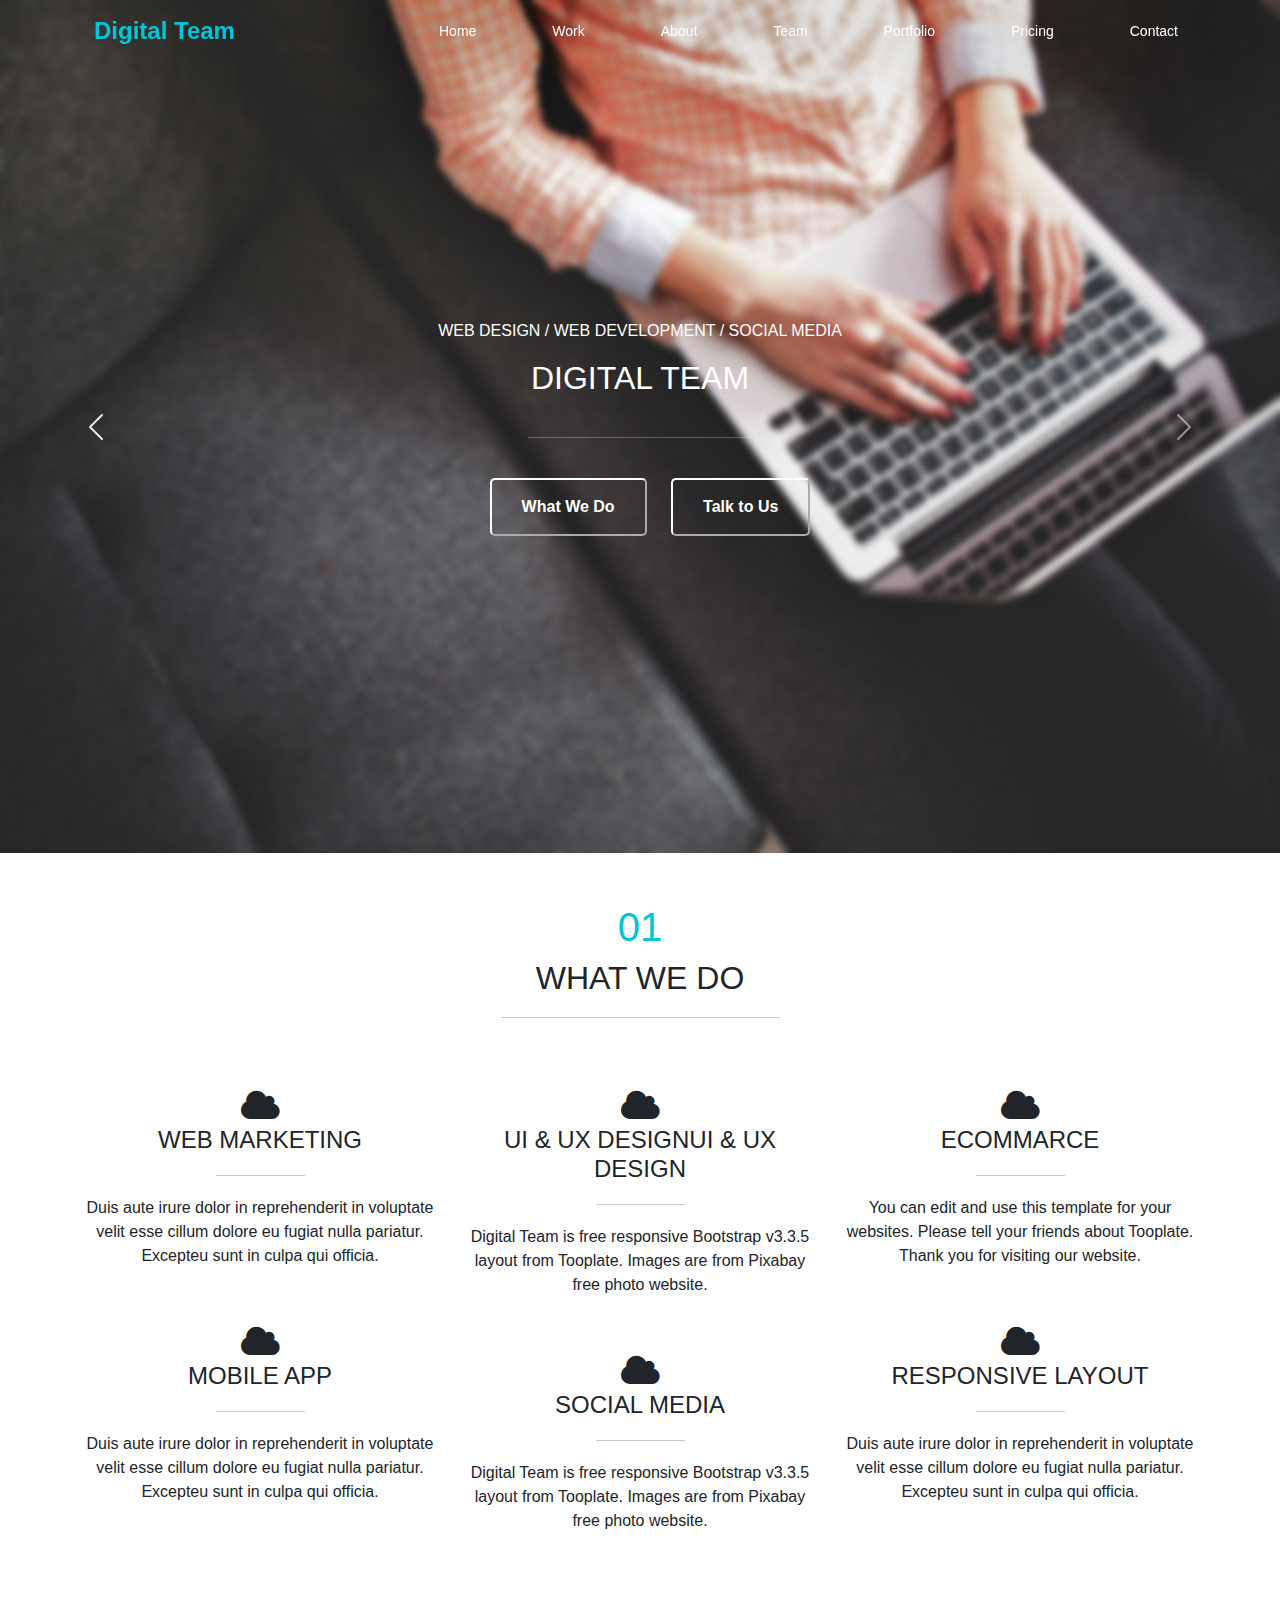
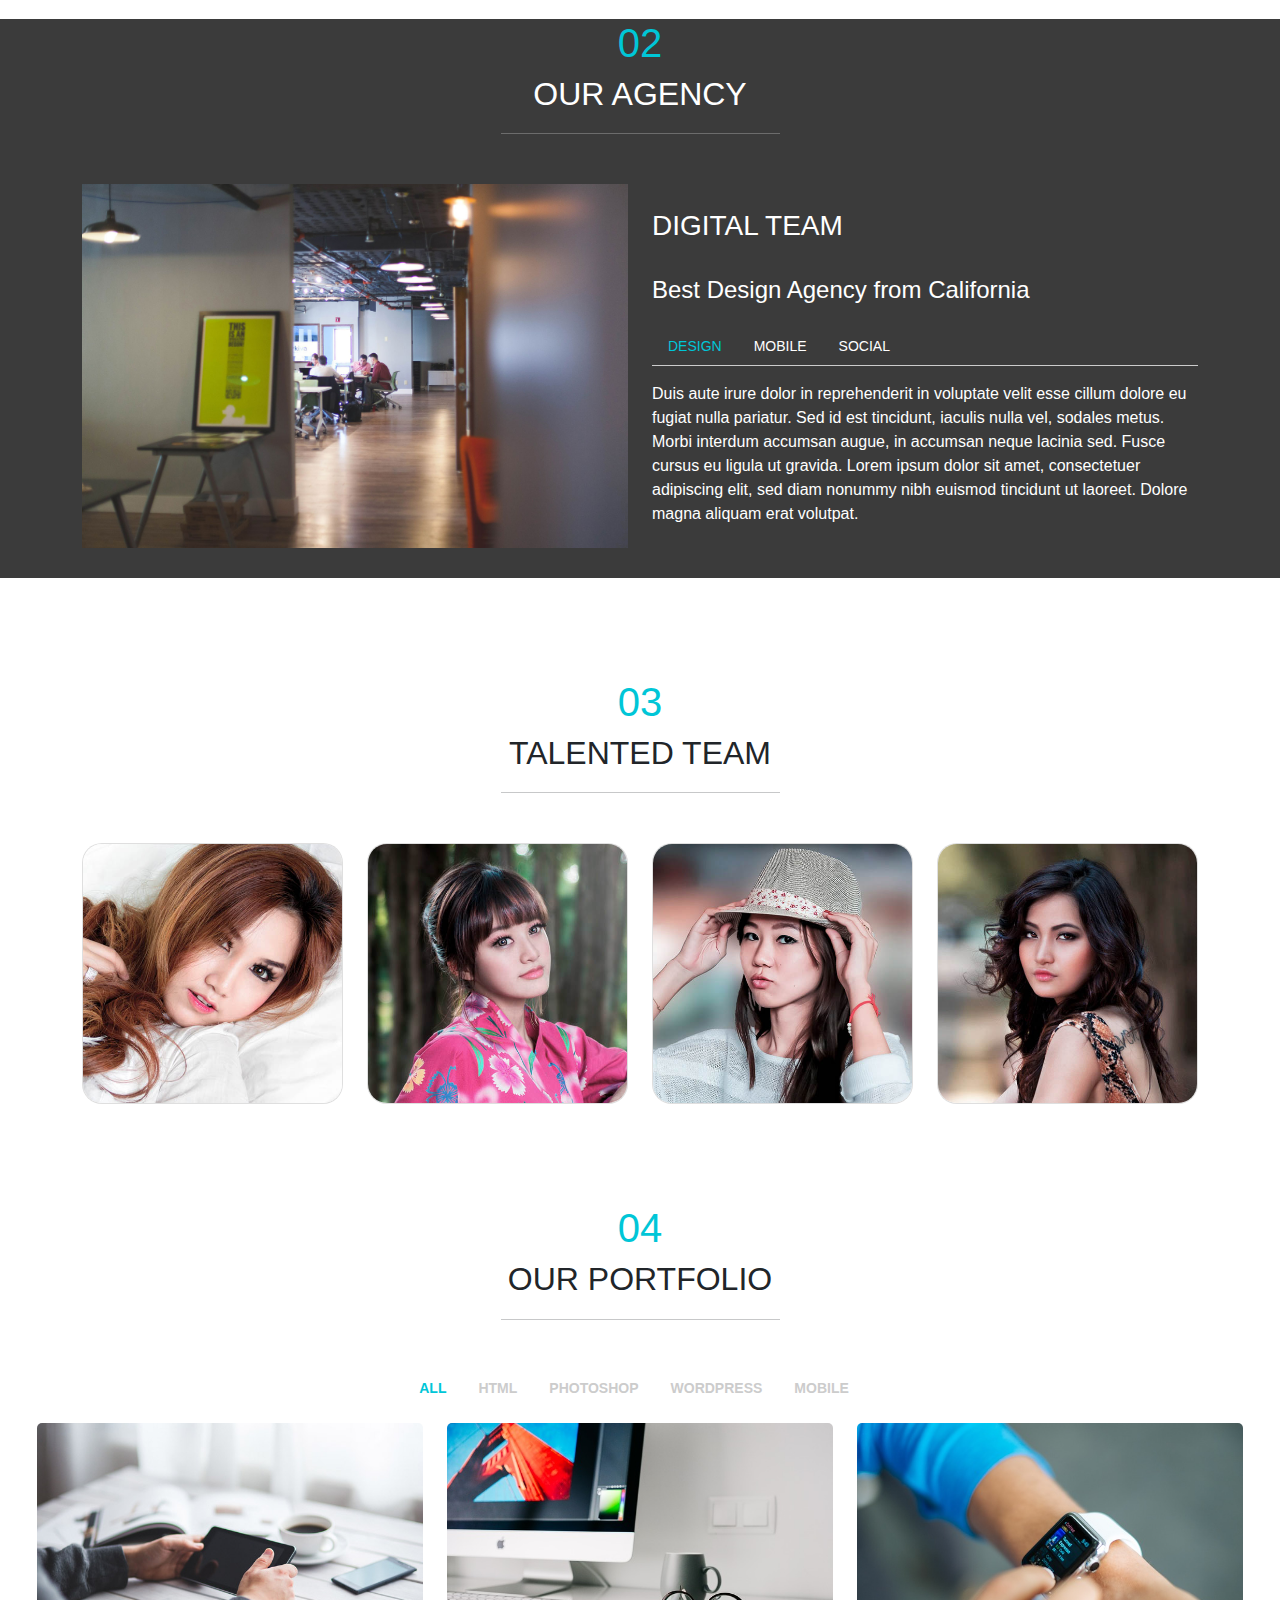
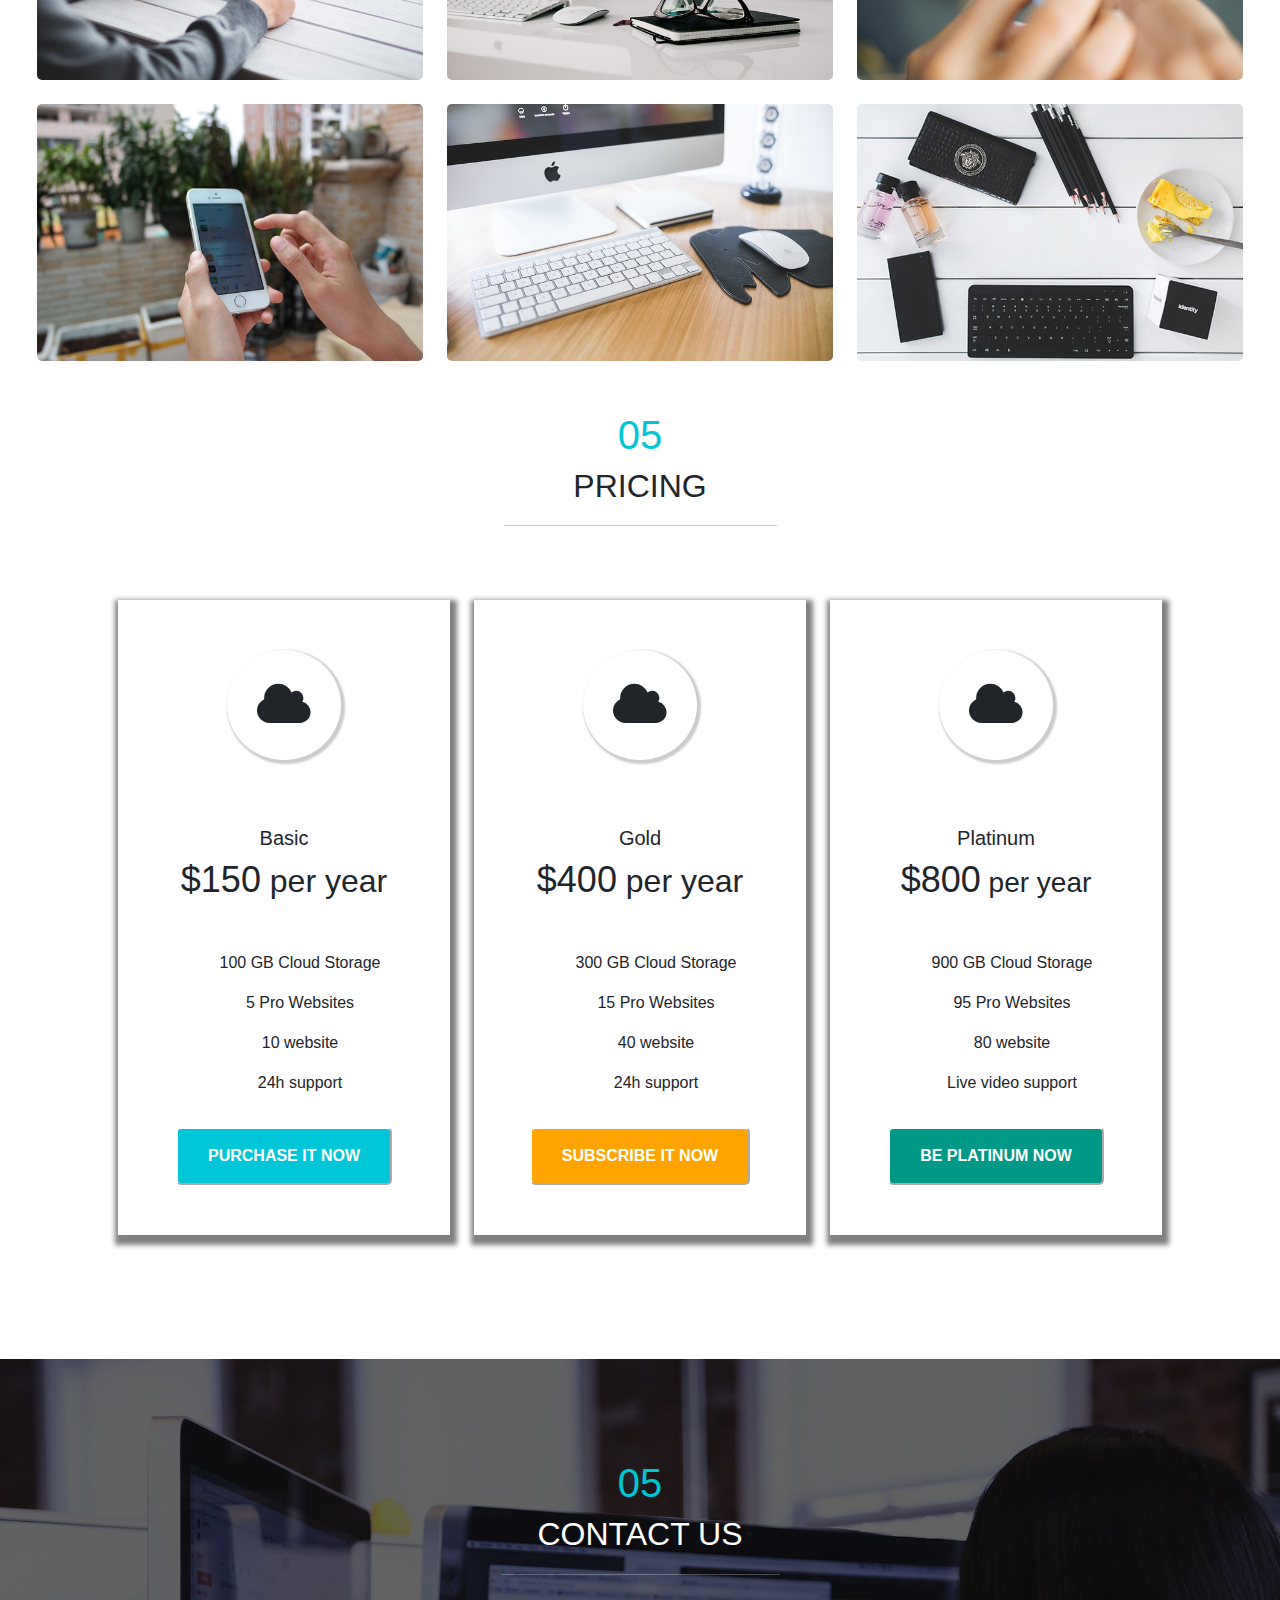
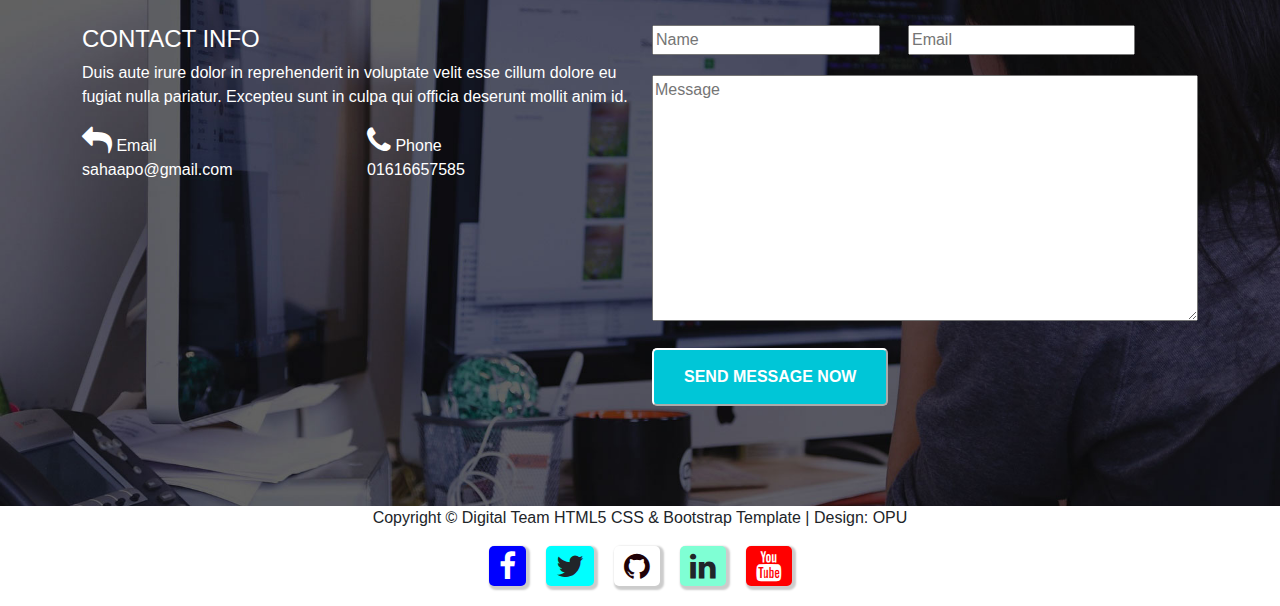
==== commit e3876bee: "push" ====
--- a/class-11/index.html
+++ b/class-11/index.html
@@ -202,7 +202,7 @@
         <h2 class="sec2-h2">TALENTED TEAM</h2>
         <hr>
       </div>
-      <div class="row row-cols-1 row-cols-md-4 g-4">
+      <div class="row row-cols-1 row-cols-md-2 row-cols-lg-4 row-cols-xl-4 g-4">
         <div class="col">
           <div class="card team-card">
             <img src="images/team1.jpg" class="card-img-top" alt="...">
@@ -293,40 +293,40 @@
         <div class="tab-content row-margin" id="pills-tabContent">
           <div class="tab-pane fade show active" id="pills-all" role="tabpanel" aria-labelledby="pills-home-tab">
             <div class="row g-4">
-            <div class="col-md-4 port-img"><img src="images/portfolio-img1.jpg" alt=""></div>
-            <div class="col-md-4 port-img"><img src="images/portfolio-img2.jpg" alt=""></div>
-            <div class="col-md-4 port-img"><img src="images/portfolio-img3.jpg" alt=""></div>
-            <div class="col-md-4 port-img"><img src="images/portfolio-img4.jpg" alt=""></div>
-            <div class="col-md-4 port-img"><img src="images/portfolio-img5.jpg" alt=""></div>
-            <div class="col-md-4 port-img"><img src="images/portfolio-img6.jpg" alt=""></div>
+            <div class="col-md-6 col-lg-4 col-xl-4 port-img"><img src="images/portfolio-img1.jpg" alt=""></div>
+            <div class="col-md-6 col-lg-4 col-xl-4 port-img"><img src="images/portfolio-img2.jpg" alt=""></div>
+            <div class="col-md-6 col-lg-4 col-xl-4 port-img"><img src="images/portfolio-img3.jpg" alt=""></div>
+            <div class="col-md-6 col-lg-4 col-xl-4 port-img"><img src="images/portfolio-img4.jpg" alt=""></div>
+            <div class="col-md-6 col-lg-4 col-xl-4 port-img"><img src="images/portfolio-img5.jpg" alt=""></div>
+            <div class="col-md-6 col-lg-4 col-xl-4 port-img"><img src="images/portfolio-img6.jpg" alt=""></div>
             </div>
           </div>
           <div class="tab-pane fade" id="pills-html" role="tabpanel" aria-labelledby="pills-profile-tab">
-            <div class="row">
-              <div class="col-md-4 port-img"><img src="images/portfolio-img1.jpg" alt=""></div>
-              <div class="col-md-4 port-img"><img src="images/portfolio-img2.jpg" alt=""></div>
-              <div class="col-md-4 port-img"><img src="images/portfolio-img6.jpg" alt=""></div>
+            <div class="row g-4">
+              <div class="col-md-6 col-lg-4 col-xl-4 port-img"><img src="images/portfolio-img1.jpg" alt=""></div>
+              <div class="col-md-6 col-lg-4 col-xl-4 port-img"><img src="images/portfolio-img2.jpg" alt=""></div>
+              <div class="col-md-6 col-lg-4 col-xl-4 port-img"><img src="images/portfolio-img6.jpg" alt=""></div>
             </div>
           </div>
           <div class="tab-pane fade" id="pills-photoshop" role="tabpanel" aria-labelledby="pills-contact-tab">
-            <div class="row">
-              <div class="col-md-4 port-img"><img src="images/portfolio-img4.jpg" alt=""></div>
-              <div class="col-md-4 port-img"><img src="images/portfolio-img5.jpg" alt=""></div>
-              <div class="col-md-4 port-img"><img src="images/portfolio-img1.jpg" alt=""></div>
+            <div class="row g-4">
+              <div class="col-md-6 col-lg-4 col-xl-4 port-img"><img src="images/portfolio-img4.jpg" alt=""></div>
+              <div class="col-md-6 col-lg-4 col-xl-4 port-img"><img src="images/portfolio-img5.jpg" alt=""></div>
+              <div class="col-md-6 col-lg-4 col-xl-4 port-img"><img src="images/portfolio-img1.jpg" alt=""></div>
             </div>
           </div>
           <div class="tab-pane fade" id="pills-wordpress" role="tabpanel" aria-labelledby="pills-contact-tab">
-            <div class="row">
-            <div class="col-md-4 port-img"><img src="images/portfolio-img3.jpg" alt=""></div>
-            <div class="col-md-4 port-img"><img src="images/portfolio-img2.jpg" alt=""></div>
-            <div class="col-md-4 port-img"><img src="images/portfolio-img5.jpg" alt=""></div>
+            <div class="row g-4">
+            <div class="col-md-6 col-lg-4 col-xl-4 port-img"><img src="images/portfolio-img3.jpg" alt=""></div>
+            <div class="col-md-6 col-lg-4 col-xl-4 port-img"><img src="images/portfolio-img2.jpg" alt=""></div>
+            <div class="col-md-6 col-lg-4 col-xl-4 port-img"><img src="images/portfolio-img5.jpg" alt=""></div>
             </div>
           </div>
           <div class="tab-pane fade" id="pills-mobile" role="tabpanel" aria-labelledby="pills-contact-tab">
-            <div class="row">
-            <div class="col-md-4 port-img"><img src="images/portfolio-img3.jpg" alt=""></div>
-            <div class="col-md-4 port-img"><img src="images/portfolio-img5.jpg" alt=""></div>
-            <div class="col-md-4 port-img"><img src="images/portfolio-img1.jpg" alt=""></div>
+            <div class="row g-4">
+            <div class="col-md-6 col-lg-4 col-xl-4 port-img"><img src="images/portfolio-img3.jpg" alt=""></div>
+            <div class="col-md-6 col-lg-4 col-xl-4 port-img"><img src="images/portfolio-img5.jpg" alt=""></div>
+            <div class="col-md-6 col-lg-4 col-xl-4 port-img"><img src="images/portfolio-img1.jpg" alt=""></div>
             </div>
           </div>
         </div>
@@ -342,13 +342,13 @@
       </div>
       <div class="row row-cols-1 row-cols-md-3 g-4 m-4">
         <div class="col">
-          <div class="cards">
+          <div class="cards h-100">
             <div class="sec6-icons">
               <i class="fa fa-cloud" style="font-size:50px"></i>
             </div>
             <div class="card-body">
               <h5 class="card-title">Basic</h5>
-              <h2 class="card-text"> <span>$150</span> per year </h2>
+              <h2 class="card-text"> <span style="font-size: 36px;">$150</span> per year </h2>
             </div>
             <ul class="list">
               <li class="list-item"><p>100 GB Cloud Storage</p></li>
@@ -357,49 +357,49 @@
               <li class="list-item"><p>24h support</p></li>
             </ul>
             <div class="card-body">
-              <button class="btn1">get it now</button>
-            </div>
-          </div>
-        </div>
-
-        <div class="col">
-          <div class="cards">
+              <button class="btn1">purchase it now</button>
+            </div>
+          </div>
+        </div>
+
+        <div class="col">
+          <div class="cards h-100">
             <div class="sec6-icons">
               <i class="fa fa-cloud" style="font-size:50px"></i>
             </div>
             <div class="card-body">
-              <h5 class="card-title">Basic</h5>
-              <h2 class="card-text"> <span>$150</span> per year </h2>
+              <h5 class="card-title">Gold</h5>
+              <h2 class="card-text"> <span style="font-size: 36px;">$400</span> per year </h2>
             </div>
             <ul class="list">
-              <li class="list-item"><p>100 GB Cloud Storage</p></li>
-              <li class="list-item"><p>5 Pro Websites</p></li>
-              <li class="list-item"><p>10 website</p></li>
+              <li class="list-item"><p>300 GB Cloud Storage</p></li>
+              <li class="list-item"><p>15 Pro Websites</p></li>
+              <li class="list-item"><p>40 website</p></li>
               <li class="list-item"><p>24h support</p></li>
             </ul>
             <div class="card-body">
-              <button class="btn2">get it now</button>
-            </div>
-          </div>
-        </div>
-
-        <div class="col">
-          <div class="cards">
+              <button class="btn2">subscribe it now</button>
+            </div>
+          </div>
+        </div>
+
+        <div class="col">
+          <div class="cards h-100">
             <div class="sec6-icons">
               <i class="fa fa-cloud" style="font-size:50px"></i>
             </div>
             <div class="card-body">
-              <h5 class="card-title">Basic</h5>
-              <h3 class="card-text"> <span>$150</span> per year </h3>
+              <h5 class="card-title">Platinum</h5>
+              <h3 class="card-text"> <span style="font-size: 36px;">$800</span> per year </h3>
             </div>
             <ul class="list">
-              <li class="list-item"><p>100 GB Cloud Storage</p></li>
-              <li class="list-item"><p>5 Pro Websites</p></li>
-              <li class="list-item"><p>10 website</p></li>
-              <li class="list-item"><p>24h support</p></li>
+              <li class="list-item"><p>900 GB Cloud Storage</p></li>
+              <li class="list-item"><p>95 Pro Websites</p></li>
+              <li class="list-item"><p>80 website</p></li>
+              <li class="list-item"><p>Live video support</p></li>
             </ul>
             <div class="card-body">
-              <button class="btn3">get it now</button>
+              <button class="btn3">Be platinum now</button>
             </div>
           </div>
         </div>
@@ -431,23 +431,21 @@
               <input type="text" name="" id="" placeholder="Name" class="col-md-5 input me-4">
               <input type="email" name="" id="" placeholder="Email" class="col-md-5 input">
               <textarea name="" id="" cols="30" rows="10" placeholder="Message" class="col-md-12 input"></textarea>
-              <button class="btn1">Send Message</button>
+              <button class="btn1">Send Message Now</button>
           </div>
         </div>
       </div>
     </section>
     <section class="container copy">
-      <p>Copyright © Digital Team HTML5 Template | Design: Tooplate</p>
+      <p>Copyright © Digital Team HTML5 CSS & Bootstrap Template | Design: OPU</p>
       <div class="row">
-        <div class="col-md-3"></div>
-        <div class="col-md-6 d-flex justify-content-around">
-          <i class="fa fa-facebook copyright-icon" style="color: blue;"></i>
-          <i class="fa fa-twitter copyright-icon" style="color: aqua;"></i>
-          <i class="fa fa-instagram copyright-icon" style="color: #d54f11;"></i>
-          <i class="fa fa-linkedin copyright-icon" style="color: aquamarine;"></i>
-          <i class="fa fa-youtube copyright-icon" style="color: red;"></i>
-        </div>
-        <div class="col-md-3"></div>
+        <div class="d-flex justify-content-center">
+          <i class="fa fa-facebook copyright-icon" style="background-color: blue; color: white;"></i>
+          <i class="fa fa-twitter copyright-icon" style="background-color: aqua;"></i>
+          <i class="fa fa-github copyright-icon" style="background-color: #ffffff; color: rgb(32, 2, 7);"></i>
+          <i class="fa fa-linkedin copyright-icon" style="background-color: aquamarine;"></i>
+          <i class="fa fa-youtube copyright-icon" style="background-color: red; color: white;"></i>
+        </div>
       </div>
     </section>
 
--- a/class-11/css/style.css
+++ b/class-11/css/style.css
@@ -20,7 +20,7 @@
     color: #00c6d7;
 }
 .carousel-item{
-    height: 100vh;
+    height: inherit;
 }
 .carousel-caption {
     top: 35%;
@@ -39,6 +39,9 @@
     padding: 15px 30px;
     border-radius: 5px;
     margin-left: 20px;
+}
+.btn-sec1:hover{
+    border-color: #00c6d7;
 }
 .btn-sec1:focus{
     background: #00c6d7;
@@ -185,12 +188,15 @@
     border-color: #fff;
     padding: 15px 30px;
     border-radius: 5px;
-    margin-left: 20px;
-    text-transform: uppercase;
-    
+    margin-left: 0px;
+    text-transform: uppercase; 
+}
+.btn1:hover{
+    color: cyan;
 }
 .btn1:focus:focus{
     background: #3b3b3b;
+    border-color: #00c6d7;
 }
 .btn2{
     background: #ffa400;
@@ -199,12 +205,15 @@
     border-color: #fff;
     padding: 15px 30px;
     border-radius: 5px;
-    margin-left: 20px;
-    text-transform: uppercase;
-    
+    margin-left: 0px;
+    text-transform: uppercase;  
+}
+.btn2:hover{
+    color: cyan;
 }
 .btn2:focus{
     background: #3b3b3b;
+    border-color: #00c6d7;
 }
 .btn3{
     background: #009988;
@@ -213,12 +222,15 @@
     border-color: #fff;
     padding: 15px 30px;
     border-radius: 5px;
-    margin-left: 20px;
-    text-transform: uppercase;
-    
+    margin-left: 0px;
+    text-transform: uppercase;   
+}
+.btn3:hover{
+    color: cyan;
 }
 .btn3:focus{
     background: #3b3b3b;
+    border-color: #00c6d7;
 }
 .sec7{
     background-image: url(../images/contact-bg.jpg);
@@ -237,16 +249,20 @@
 .input{
     margin-bottom: 20px;
 }
+.copy{
+    margin-bottom: 20px;
+}
 .copy p{
     text-align: center;
 }
 .copyright-icon{
     box-shadow: #ccc 2px 2px 2px 2px;
-    padding: 10px 20px;
-    background-color: transparent;
+    padding: 5px 10px;
     text-align: center;
     border-radius: 5px;
     font-size: 30px;
+    margin-right: 10px;
+    margin-left: 10px;
 }
 hr{
     width: 25%;
